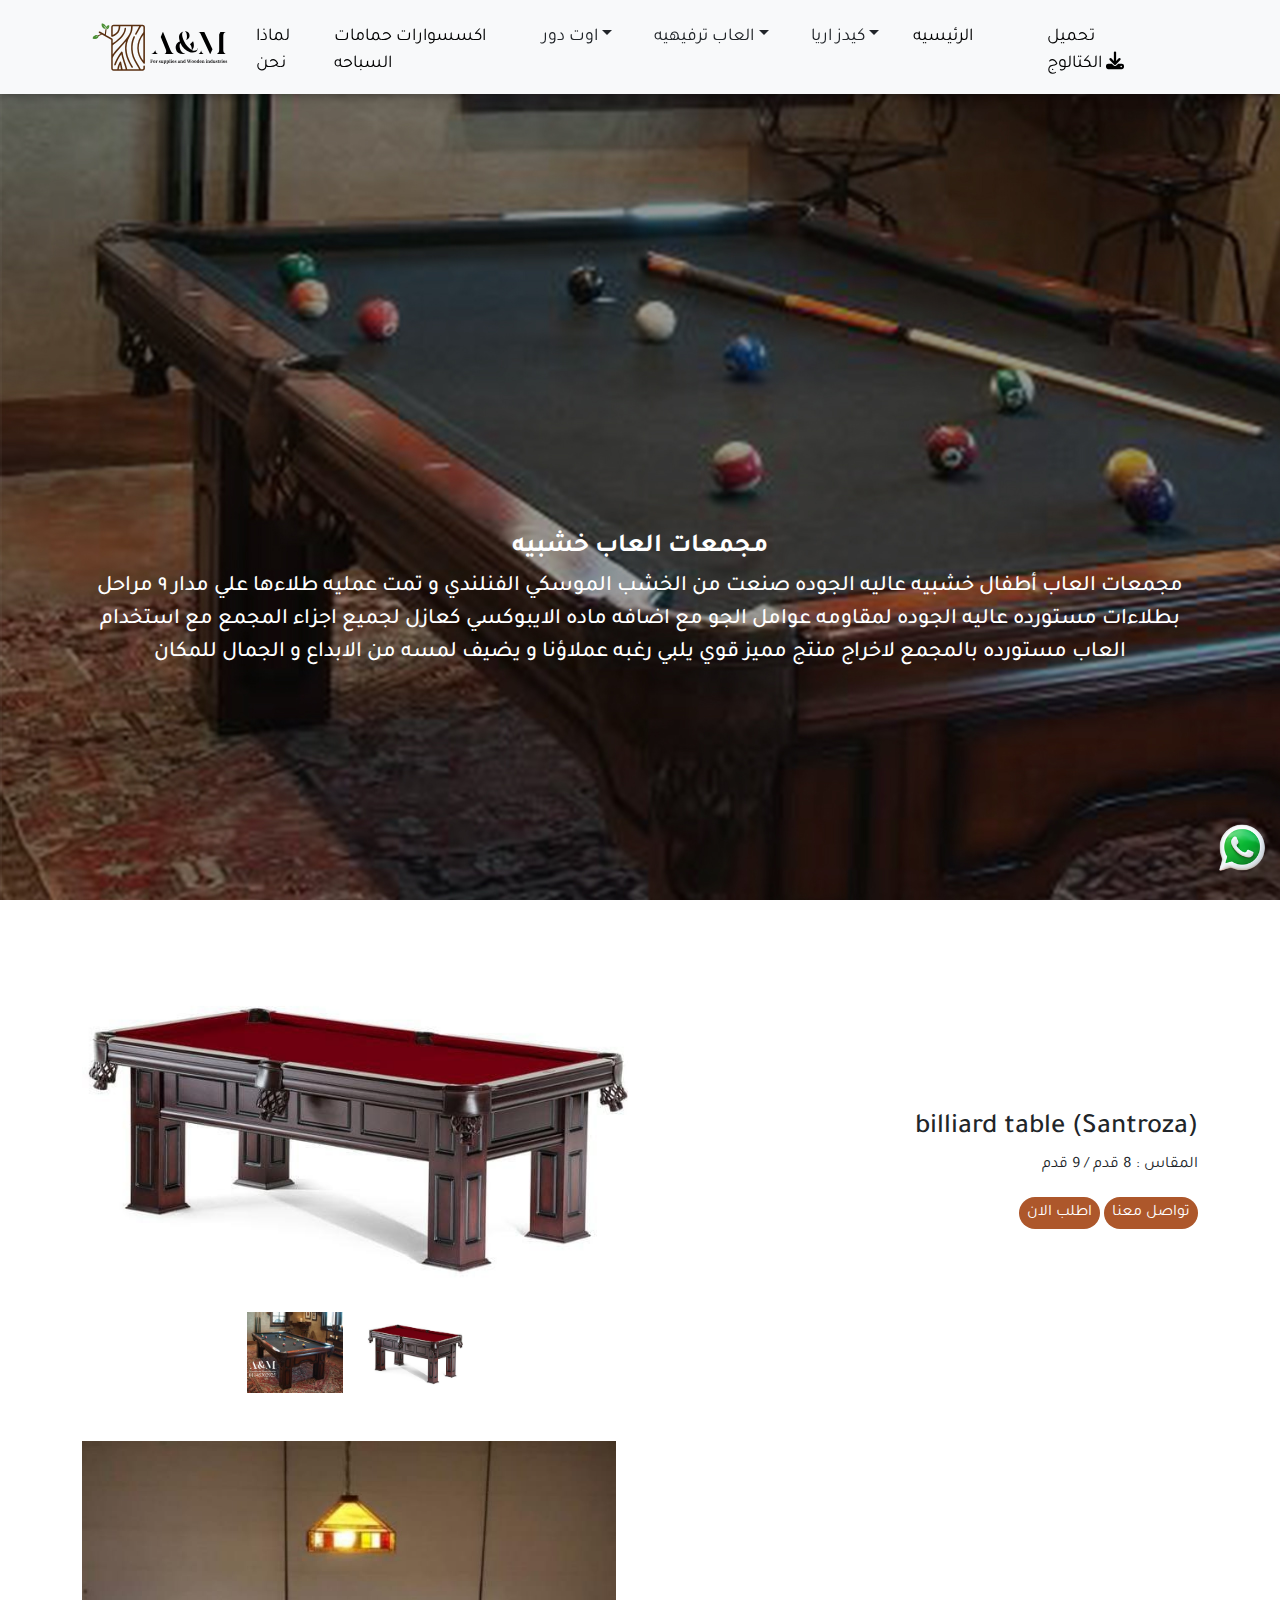
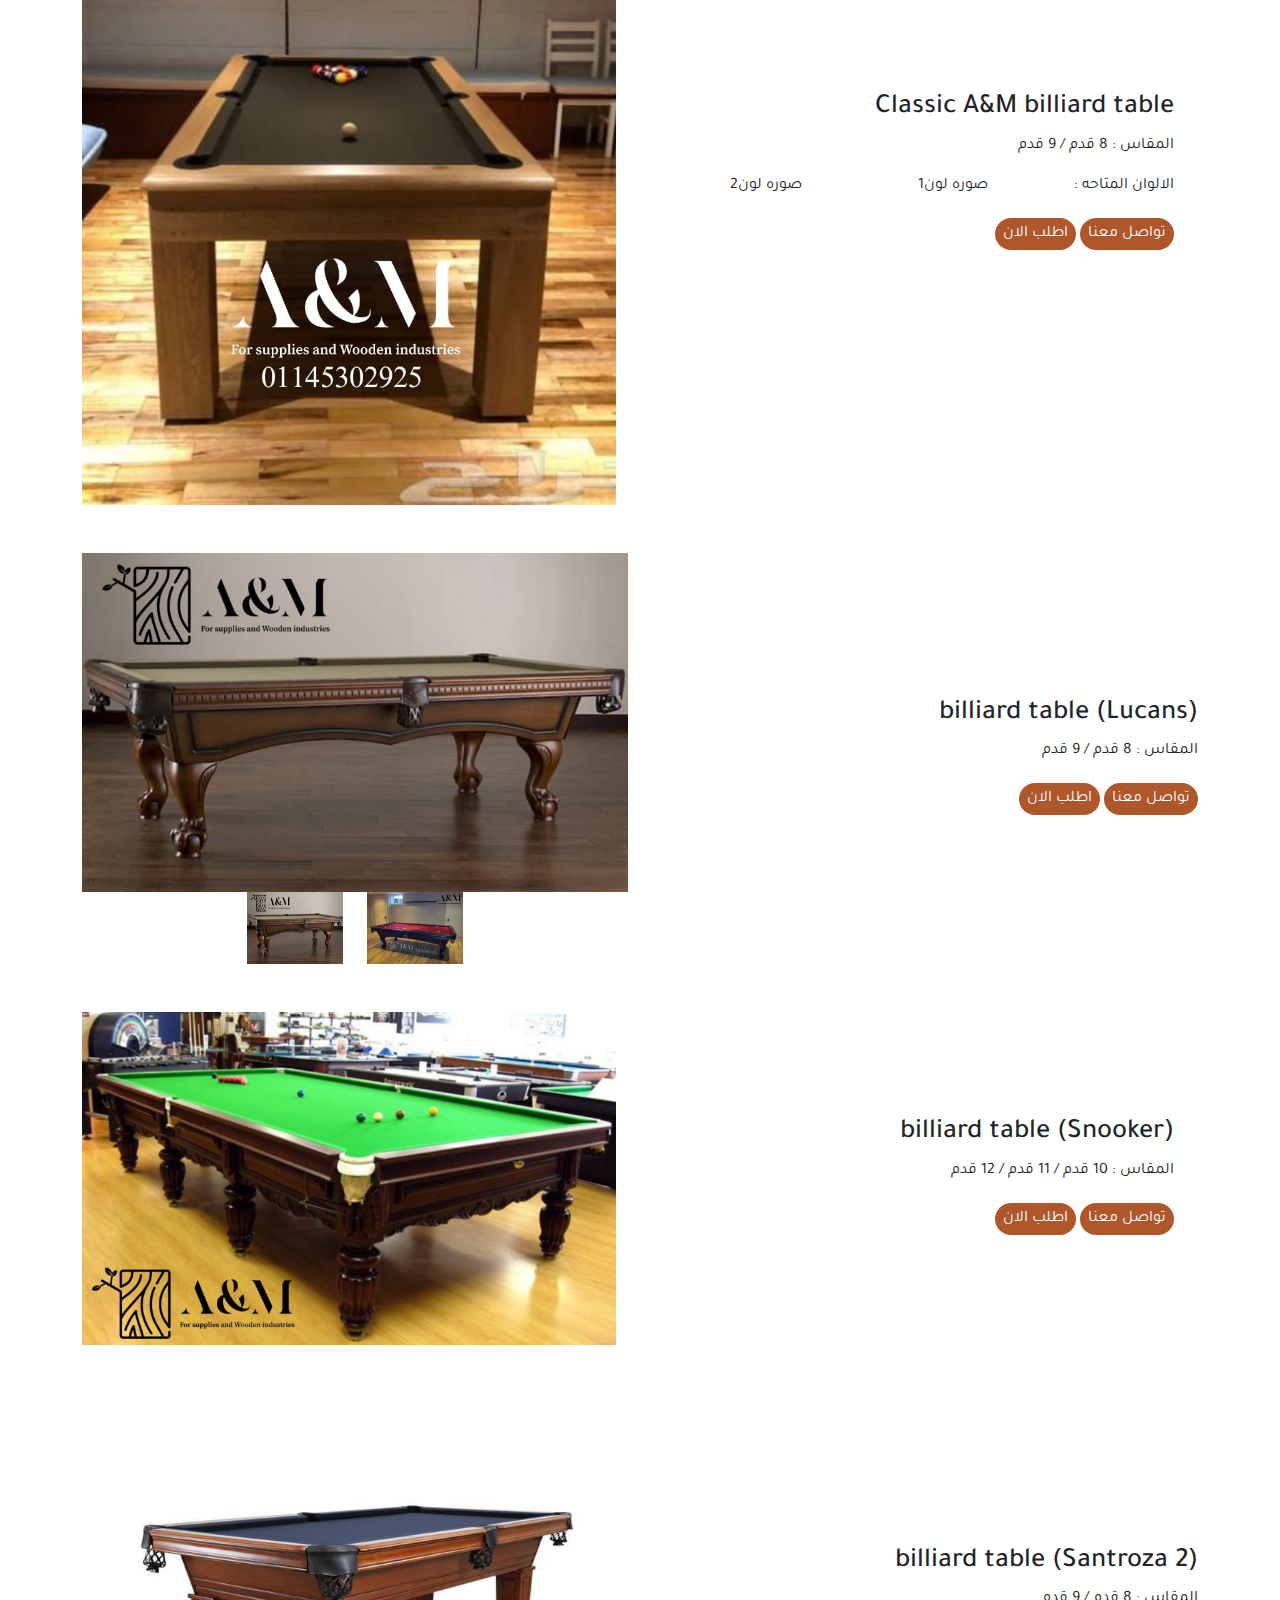
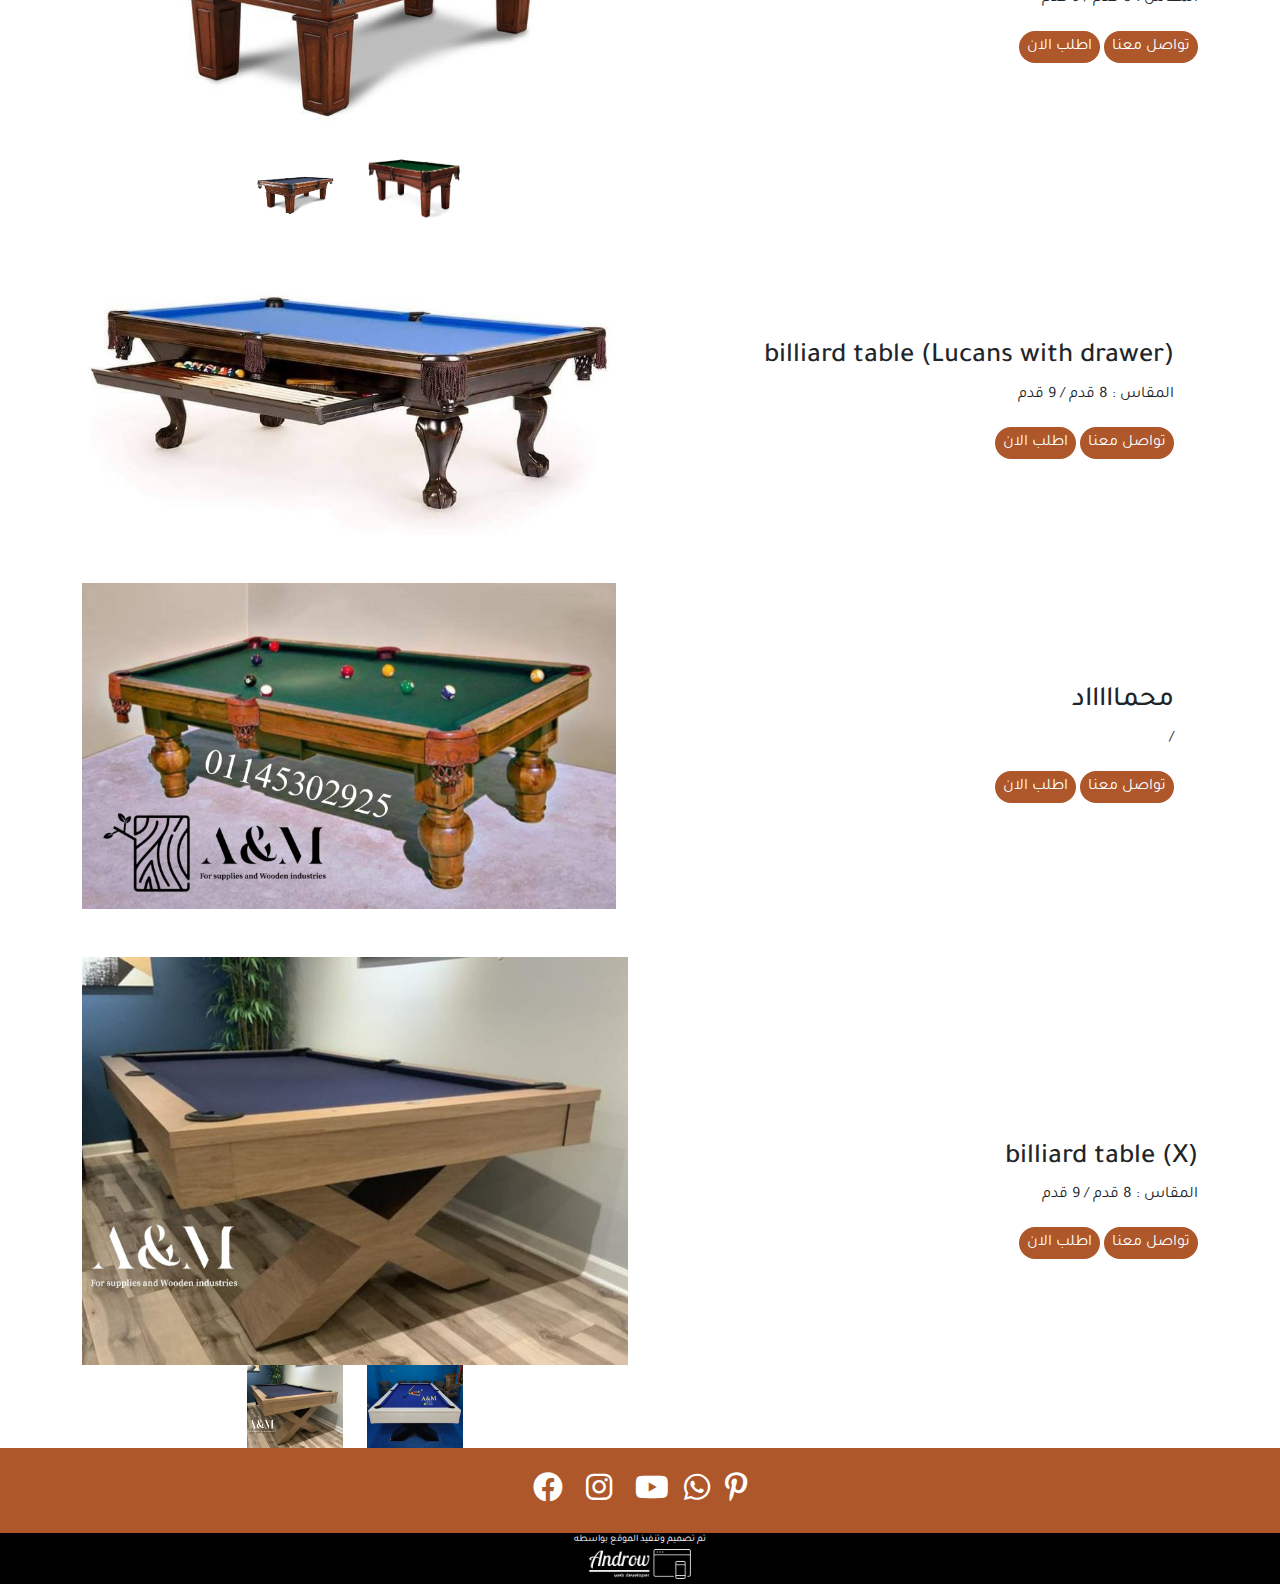
==== billiard.html @ ad9d3852 "10" ====
<!DOCTYPE html>
<html lang="en">
    <head>
        <title> بلياردو</title>
        <meta charset="UTF-8">
        <meta name="description" content="Free Web tutorials">
        <meta name="keywords" content="HTML,CSS,XML,JavaScript">
        <meta name="author" content="John Doe">
        <meta name="viewport" content="width=device-width, initial-scale=1.0">
        <link rel="stylesheet" href="./css/all.min.css">
        <link rel="stylesheet" href="./css/bootstrap.min.css">
        <link rel="stylesheet" href="./css/style-billiard.css">
        <link rel="icon" href="./image/logo.svg">
        <link href="https://unpkg.com/aos@2.3.1/dist/aos.css" rel="stylesheet">
    </head>
    <body>
        <div class="loading">
            <span class="loader"></span>
        </div>
        <nav class="navbar navbar-expand-lg navbar-light bg-light sticky-top align-content-center">
            <div class="container d-flex justify-content-between align-content-center">
                <img src="image/logo.svg" alt="logo">
                <button
                    class="navbar-toggler"
                    type="button"
                    data-bs-toggle="collapse"
                    data-bs-target="#navbarNav"
                    aria-controls="navbarNav"
                    aria-expanded="false"
                    aria-label="Toggle navigation"
                >
                    <span class="navbar-toggler-icon"></span>
                </button>
                <div class="collapse navbar-collapse justify-content-end align-content-center" id="navbarNav">
                    <ul class="navbar-nav">
                        <li class="nav-item">
                            <a class="nav-link active mt-2" aria-current="page" href="./who.html">
                                لماذا نحن
                            </a>
                        </li>
                        <li class="nav-item">
                            <a class="nav-link mt-2" href="./pool.html"> اكسسوارات حمامات السباحه</a>
                        </li>
                        <div class="dropdown  nav-item nav-link  mydrop">
                            <a
                                class="btn  dropdown-toggle mydrop "
                                href="#"
                                role="button"
                                data-bs-toggle="dropdown"
                                aria-expanded="false"
                            >اوت دور</a>
                            <ul class="dropdown-menu ">
                                <li>
                                    <a class="dropdown-item nav-link" href="./umbrellas.html">شمسيات - شازلونج</a>
                                </li>
                                <li>
                                    <a class="dropdown-item nav-link" href="./seating.html">مقاعد</a>
                                </li>
                                <li>
                                    <a class="dropdown-item nav-link" href="./bins.html">bins -picknic - bences</a>
                                </li>
                            </ul>
                        </div>
                        <div class="dropdown  nav-item nav-link  mydrop">
                            <a
                                class="btn  dropdown-toggle mydrop "
                                href="#"
                                role="button"
                                data-bs-toggle="dropdown"
                                aria-expanded="false"
                            > العاب ترفيهيه</a>
                            <ul class="dropdown-menu ">
                                <li>
                                    <a class="dropdown-item nav-link" href="#">بلياردو  - بنج</a>
                                </li>
                                <li>
                                    <a class="dropdown-item nav-link" href="./hockey.html">هوكي - بيبي فوت</a>
                                </li>
                                <li>
                                    <a class="dropdown-item nav-link" href="./chess.html">شطرنج</a>
                                </li>
                            </ul>
                        </div>
                        <div class="dropdown  nav-item nav-link  mydrop">
                            <a
                                class="btn  dropdown-toggle mydrop "
                                href="#"
                                role="button"
                                data-bs-toggle="dropdown"
                                aria-expanded="false"
                            > كيدز اريا</a>
                            <ul class="dropdown-menu ">
                                <li>
                                    <a class="dropdown-item nav-link" href="./wood.html">مجمعات خشبيه</a>
                                </li>
                                <li>
                                    <a class="dropdown-item nav-link" href="./Plastic.html">مجمعات بلاستيكيه</a>
                                </li>
                            </ul>
                        </div>
                        <li class="nav-item">
                            <a class="nav-link me-lg-5 mt-2" href="./index.html">الرئيسيه</a>
                        </li>
                        <li class="nav-item">
                            <a class="nav-link mt-2 me-lg-5" href="#">
                                تحميل الكتالوج
                                <i class="fa-solid fa-download"></i>
                            </a>
                        </li>
                    </ul>
                </div>
            </div>
        </nav>
        <!----------------- end nav bar-------------- -->
        <!-- --------------start section 2------------ -->
        <div class="myback d-flex  justify-content-center align-content-center">
            <div class="mytext container    justify-content-center   align-content-center ">
                <h2>مجمعات العاب خشبيه</h2>
                <p>مجمعات العاب أطفال خشبيه عاليه الجوده صنعت من الخشب الموسكي الفنلندي و تمت عمليه طلاءها علي مدار ٩ مراحل بطلاءات مستورده عاليه الجوده لمقاومه عوامل الجو مع اضافه ماده الايبوكسي كعازل لجميع اجزاء المجمع مع استخدام العاب مستورده بالمجمع لاخراج منتج مميز قوي يلبي رغبه عملاؤنا و يضيف لمسه من الابداع و الجمال للمكان</p>
            </div>
        </div>
    </div>
    <!--------------- end section 2 --------------->
    <!--------------- start section 3 --------------->
    <div class="container text-center section-3 align-items-center">
        <div class="row align-items-center ">
            <div class="col-lg-6 col-md-6 col-12 mt-5">
                <div class="preview_1 ">
                    <img
                        class="img-fluid"
                        src="./image/بلياردو/1-1.jpg"
                        name="preview_1"
                        alt=""
                    >
                </div>
                <div class="thumbnail_1   row justify-content-center">
                    <img
                        onclick="preview_1.src=img1_1.src"
                        src="./image/بلياردو/1-2.jpg"
                        name="img1_1"
                        alt=""
                        class="img-fluid"
                    >
                    <img
                        onclick="preview_1.src=img2_1.src"
                        src="./image/بلياردو/1-1.jpg"
                        name="img2_1"
                        alt=""
                        class="img-fluid"
                    >
                </div>
            </div>
            <div class="col-lg-6 col-md-6 col-12 mt-5 text-end">
                <h3>
                    billiard table (Santroza)
                </h3>
                <p>
                    المقاس : 8 قدم / 9 قدم
                </p>
                <!-- <div class=" text-end">
                    <div class="row align-items-center">
                        <div class="col-lg-4 col-md-4 col-4">
                            صوره لون2
                        </div>
                        <div class="col-lg-4 col-md-4 col-4">
                            صوره لون1
                        </div>
                        <div class="col-lg-4 col-md-4 col-4">
                            : الالوان المتاحه
                        </div>
                    </div>
                </div> -->
                <div class=" text-end mt-4 mb-2">
                    <div class="row align-items-end">
                        <div class=" ">
                            <a class=" col a-contact p-2 w-100" href="">  تواصل معنا</a>
                            <a class="col a-order p-2" href=""> اطلب الان</a>
                        </div>
                    </div>
                </div>
            </div>
        </div>
    </div>
    <div class="container text-center section-3 align-items-center">
        <div class="row align-items-center ">
            <div class="row align-items-center ">
                <div class="col-lg-6 col-md-6 col-12 mt-5">
                    <img
                        class="prodect-img img-fluid"
                        src="./image/بلياردو/2.jpg"
                        alt=""
                        onClick="window.open(this.src)"
                        role="button"
                        tabIndex="0"
                    >
                </div>
                <div class="col-lg-6 col-md-6 col-12 mt-5 text-end">
                    <h3>
                        Classic A&M billiard table
                    </h3>
                    <p>
                        المقاس : 8 قدم / 9 قدم
                    </p>
                    <div class=" text-end">
                        <div class="row align-items-center">
                            <div class="col-lg-4 col-md-4 col-4">
                                صوره لون2
                            </div>
                            <div class="col-lg-4 col-md-4 col-4">
                                صوره لون1
                            </div>
                            <div class="col-lg-4 col-md-4 col-4">
                                : الالوان المتاحه
                            </div>
                        </div>
                    </div>
                    <div class=" text-end mt-4 mb-2">
                        <div class="row align-items-end">
                            <div class=" ">
                                <a class=" col a-contact p-2 w-100" href="">  تواصل معنا</a>
                                <a class="col a-order p-2" href=""> اطلب الان</a>
                            </div>
                        </div>
                    </div>
                </div>
            </div>
        </div>
    </div>
    <div class="container text-center section-3 align-items-center">
        <div class="row align-items-center ">
            <div class="col-lg-6 col-md-6 col-12 mt-5">
                <div class="preview_2 ">
                    <img
                        class="img-fluid"
                        src="./image/بلياردو/3-1.jpg"
                        name="preview_2"
                        alt=""
                    >
                </div>
                <div class="thumbnail_2   row justify-content-center">
                    <img
                        onclick="preview_2.src=img1_2.src"
                        src="./image/بلياردو/3-1.jpg"
                        name="img1_2"
                        alt=""
                        class="img-fluid"
                    >
                    <img
                        onclick="preview_2.src=img2_2.src"
                        src="./image/بلياردو/3-2.jpg"
                        name="img2_2"
                        alt=""
                        class="img-fluid"
                    >
                </div>
            </div>
            <div class="col-lg-6 col-md-6 col-12 mt-5 text-end">
                <h3>
                    billiard table (Lucans)
                </h3>
                <p>
                    المقاس : 8 قدم / 9 قدم
                </p>
                <!-- <div class=" text-end">
                    <div class="row align-items-center">
                        <div class="col-lg-4 col-md-4 col-4">
                            صوره لون2
                        </div>
                        <div class="col-lg-4 col-md-4 col-4">
                            صوره لون1
                        </div>
                        <div class="col-lg-4 col-md-4 col-4">
                            : الالوان المتاحه
                        </div>
                    </div>
                </div> -->
                <div class=" text-end mt-4 mb-2">
                    <div class="row align-items-end">
                        <div class=" ">
                            <a class=" col a-contact p-2 w-100" href="">  تواصل معنا</a>
                            <a class="col a-order p-2" href=""> اطلب الان</a>
                        </div>
                    </div>
                </div>
            </div>
        </div>
    </div>
    <div class="container text-center section-3 align-items-center">
        <div class="row align-items-center ">
            <div class="row align-items-center ">
                <div class="col-lg-6 col-md-6 col-12 mt-5">
                    <img
                        class="prodect-img img-fluid"
                        src="./image/بلياردو/4.jpg"
                        alt=""
                        onClick="window.open(this.src)"
                        role="button"
                        tabIndex="0"
                    >
                </div>
                <div class="col-lg-6 col-md-6 col-12 mt-5 text-end">
                    <h3>
                        billiard table (Snooker)
                    </h3>
                    <p>
                        المقاس : 10 قدم / 11 قدم / 12 قدم
                    </p>
                    <!-- <div class=" text-end">
                        <div class="row align-items-center">
                            <div class="col-lg-4 col-md-4 col-4">
                                صوره لون2
                            </div>
                            <div class="col-lg-4 col-md-4 col-4">
                                صوره لون1
                            </div>
                            <div class="col-lg-4 col-md-4 col-4">
                                : الالوان المتاحه
                            </div>
                        </div>
                    </div> -->
                    <div class=" text-end mt-4 mb-2">
                        <div class="row align-items-end">
                            <div class=" ">
                                <a class=" col a-contact p-2 w-100" href="">  تواصل معنا</a>
                                <a class="col a-order p-2" href=""> اطلب الان</a>
                            </div>
                        </div>
                    </div>
                </div>
            </div>
        </div>
    </div>
    <div class="container text-center section-3 align-items-center">
        <div class="row align-items-center ">
            <div class="col-lg-6 col-md-6 col-12 mt-5">
                <div class="preview_4">
                    <img
                        class="img-fluid"
                        src="./image/بلياردو/5-1.jpg"
                        name="preview_4"
                        alt=""
                    >
                </div>
                <div class="thumbnail_4   row justify-content-center">
                    <img
                        onclick="preview_4.src=img1_4.src"
                        src="./image/بلياردو/5-1.jpg"
                        name="img1_4"
                        alt=""
                        class="img-fluid"
                    >
                    <img
                        onclick="preview_4.src=img2_4.src"
                        src="./image/بلياردو/5-2.jpg"
                        name="img2_4"
                        alt=""
                        class="img-fluid"
                    >
                </div>
            </div>
            <div class="col-lg-6 col-md-6 col-12 mt-5 text-end">
                <h3>
                    billiard table (Santroza 2)
                </h3>
                <p>
                    المقاس : 8 قدم / 9 قدم
                </p>
                <!-- <div class=" text-end">
                    <div class="row align-items-center">
                        <div class="col-lg-4 col-md-4 col-4">
                            صوره لون2
                        </div>
                        <div class="col-lg-4 col-md-4 col-4">
                            صوره لون1
                        </div>
                        <div class="col-lg-4 col-md-4 col-4">
                            : الالوان المتاحه
                        </div>
                    </div>
                </div> -->
                <div class=" text-end mt-4 mb-2">
                    <div class="row align-items-end">
                        <div class=" ">
                            <a class=" col a-contact p-2 w-100" href="">  تواصل معنا</a>
                            <a class="col a-order p-2" href=""> اطلب الان</a>
                        </div>
                    </div>
                </div>
            </div>
        </div>
    </div>
    <div class="container text-center section-3 align-items-center">
        <div class="row align-items-center ">
            <div class="row align-items-center ">
                <div class="col-lg-6 col-md-6 col-12 mt-5">
                    <img
                        class="prodect-img img-fluid"
                        src="./image/بلياردو/6.jpg"
                        alt=""
                        onClick="window.open(this.src)"
                        role="button"
                        tabIndex="0"
                    >
                </div>
                <div class="col-lg-6 col-md-6 col-12 mt-5 text-end">
                    <h3>
                        billiard table (Lucans with drawer)
                    </h3>
                    <p>
                        المقاس : 8 قدم / 9 قدم
                    </p>
                    <!-- <div class=" text-end">
                        <div class="row align-items-center">
                            <div class="col-lg-4 col-md-4 col-4">
                                صوره لون2
                            </div>
                            <div class="col-lg-4 col-md-4 col-4">
                                صوره لون1
                            </div>
                            <div class="col-lg-4 col-md-4 col-4">
                                : الالوان المتاحه
                            </div>
                        </div>
                    </div> -->
                    <div class=" text-end mt-4 mb-2">
                        <div class="row align-items-end">
                            <div class=" ">
                                <a class=" col a-contact p-2 w-100" href="">  تواصل معنا</a>
                                <a class="col a-order p-2" href=""> اطلب الان</a>
                            </div>
                        </div>
                    </div>
                </div>
            </div>
        </div>
    </div>
    <div class="container text-center section-3 align-items-center">
        <div class="row align-items-center ">
            <div class="row align-items-center ">
                <div class="col-lg-6 col-md-6 col-12 mt-5">
                    <img
                        class="prodect-img img-fluid"
                        src="./image/بلياردو/7.jpg"
                        alt=""
                        onClick="window.open(this.src)"
                        role="button"
                        tabIndex="0"
                    >
                </div>
                <div class="col-lg-6 col-md-6 col-12 mt-5 text-end">
                    <h3>
                        محماااااد
                    </h3>
                    <p>
                        /
                    </p>
                    <!-- <div class=" text-end">
                        <div class="row align-items-center">
                            <div class="col-lg-4 col-md-4 col-4">
                                صوره لون2
                            </div>
                            <div class="col-lg-4 col-md-4 col-4">
                                صوره لون1
                            </div>
                            <div class="col-lg-4 col-md-4 col-4">
                                : الالوان المتاحه
                            </div>
                        </div>
                    </div> -->
                    <div class=" text-end mt-4 mb-2">
                        <div class="row align-items-end">
                            <div class=" ">
                                <a class=" col a-contact p-2 w-100" href="">  تواصل معنا</a>
                                <a class="col a-order p-2" href=""> اطلب الان</a>
                            </div>
                        </div>
                    </div>
                </div>
            </div>
        </div>
    </div>
    <div class="container text-center section-3 align-items-center">
        <div class="row align-items-center ">
            <div class="col-lg-6 col-md-6 col-12 mt-5">
                <div class="preview_3 ">
                    <img
                        class="img-fluid"
                        src="./image/بلياردو/8-1.jpg"
                        name="preview_3"
                        alt=""
                    >
                </div>
                <div class="thumbnail_3   row justify-content-center">
                    <img
                        onclick="preview_3.src=img1_3.src"
                        src="./image/بلياردو/8-1.jpg"
                        name="img1_3"
                        alt=""
                        class="img-fluid"
                    >
                    <img
                        onclick="preview_3.src=img2_3.src"
                        src="./image/بلياردو/8-2.jpg"
                        name="img2_3"
                        alt=""
                        class="img-fluid"
                    >
                </div>
            </div>
            <div class="col-lg-6 col-md-6 col-12 mt-5 text-end">
                <h3>
                    billiard table (X)
                </h3>
                <p>
                    المقاس : 8 قدم / 9 قدم
                </p>
                <!-- <div class=" text-end">
                    <div class="row align-items-center">
                        <div class="col-lg-4 col-md-4 col-4">
                            صوره لون2
                        </div>
                        <div class="col-lg-4 col-md-4 col-4">
                            صوره لون1
                        </div>
                        <div class="col-lg-4 col-md-4 col-4">
                            : الالوان المتاحه
                        </div>
                    </div>
                </div> -->
                <div class=" text-end mt-4 mb-2">
                    <div class="row align-items-end">
                        <div class=" ">
                            <a class=" col a-contact p-2 w-100" href="">  تواصل معنا</a>
                            <a class="col a-order p-2" href=""> اطلب الان</a>
                        </div>
                    </div>
                </div>
            </div>
        </div>
    </div>
    <footer>
        <div class="container text-center">
            <div class="row align-items-start ">
                <div class="col  mt-4 mb-3">
                    <a href="" class="face m-2">
                        <i class="fa-brands fa-facebook"></i>
                    </a>
                    <a href="" class="insta  m-2">
                        <i class="fa-brands fa-instagram"></i>
                    </a>
                    <a href="" class="you  m-2">
                        <i class="fa-brands fa-youtube"></i>
                    </a>
                    <a href="https://wa.me/+201145302925" class="whatsapp">
                        <i class="fa-brands fa-whatsapp"></i>
                    </a>
                    <a href="" class="pin  m-2">
                        <i class="fa-brands fa-pinterest-p"></i>
                    </a>
                </div>
            </div>
        </div>
    </footer>
    <div class="lastsec  align-content-center text-center">
        <p>تم تصميم وتنفيذ الموقع بواسطه</p>
        <img src="./androw-high-resolution-logo-white-transparent.png" style=" height: 30px; margin-bottom: 5px;">
    </div>
    <a href="https://wa.me/+201145302925" class="logo hover-target" target="_blank">
        <img src="./image/whatsapp.png" alt="">
    </a>
    <script src="https://unpkg.com/aos@2.3.1/dist/aos.js"></script>
    <script>
        AOS.init();
    </script>
    <script>document.addEventListener ('keyup' ,(e)=> {
        navigator.clipboard.writeText ('');
        alert (' لا يمكنك اخذ لقطه شاشه برجاء التواصل معنا عن طريق الواتساب');
    });
    </script>
    <script src="./js/bootstrap.bundle.min.js"></script>
    <script src="./js/main.js"></script>
    <!-- <script>
        function imgWindow() {
         window.open("image") }
    </script> -->
</body>
</html>
---- css/style-billiard.css ----
@import url('https://fonts.googleapis.com/css2?family=Tajawal:wght@200;300;400;500;700;800;900&display=swap');


:root {
  --color1: #d18852;
  --color2: #ad572b;
  --color3: #592f10;
  --color4: #4a8e33;


}

* {
  font-family: 'Tajawal', sans-serif;
  scroll-behavior: smooth;
}

/********** whatsapp icon **************/
.logo img {
  height: 55px;
  width: auto;
  display: block;
  mix-blend-mode: difference;
}

.logo {
  position: fixed;
  bottom: 25px;
  right: 10px;
  display: block;
  z-index: 200000;
  transition: all 250ms linear;
}

/*--------------- start nav---------------- */

::-webkit-scrollbar {
  width: 13px;
}

::-webkit-scrollbar-track {
  border-radius: 15px;
  box-shadow: inset 0 0 5px rgba(0, 0, 0, 0.5);
}

::-webkit-scrollbar-thumb {
  background: var(--color1);
  border-radius: 15px;
}

/* end scroll */





/* navbar */
nav img {
  height: 50px;
}

nav {
  box-shadow: 0 0 10px rgba(0, 0, 0, 0.5);
}

.navbar ul {
  margin-left: ;
  list-style-type: none;
}

.navbar ul li a:hover {
  color: var(--color1);
}

.nav_icon i {
  position: relative;
  left: 200px;
  padding-left: 15px;
  cursor: pointer;
  font-size: 18px;
}

.nav_icon i:hover {
  color: var(--color1);
  transition: 0.5s;
}

.navbar-nav .nav-link.active:hover {
  color: var(--color1);
}

.nav-link {
  position: relative;
  color: black;
  font-size: 18px;
  margin-left: 10px;
}

.nav-link::after {
  content: "";
  width: 0px;
  height: 2px;
  background-color: var(--color1);
  position: absolute;
  left: 10px;
  top: 80%;
}

.nav-link:hover::after {
  width: 70%;
  transition: 0.5s;
}

.mydrop {
  border: none;
  font-size: 18px;
  padding: 8px;
  align-items: start;
  margin-top: 0;
}

.myback {
  background-image: url(../image/D7.jpg);
  background-attachment: fixed;
  display: flex;
  text-align: center;
  align-content: center;
  justify-content: center;
  height: 90vh;
}

.mytext {
  margin-top: 220px;
  color: white;
}

.mytext h2 {
  font-size: 26px;
  font-weight: 700;
}

.mytext p {
  font-size: 22px;
  font-weight: 500;
}

/* .prodect-img{
  height: 400px;
} */

/* .section-3{
  height: 110vh;
} */


.a-contact {
  background: var(--color2);
  text-decoration: none;
  color: white;
  border-radius: 20px;

}

.a-contact a {
  text-decoration: none;
  color: white;
}

.a-contact:hover {
  background: var(--color3);
}



.a-order {
  background: var(--color2);
  text-decoration: none;
  color: white;
  border-radius: 20px;
}

.a-order a {
  text-decoration: none;
  color: white;
}

.a-order:hover {
  background: var(--color3);
}


.thumbnail_1 img {
  width: 120px;
}


.thumbnail_2 img {
  width: 120px;
}

.thumbnail_3 img {
  width: 120px;
}

.thumbnail_4 img {
  width: 120px;
}


footer {
  background-color: var(--color2);
}

footer a {
  text-decoration: none;
  font-size: 30px;
  text-align: center;
  height: 100%;
  width: 50%;
  color: #FFf;

}

footer h5 {
  color: white;
}

.whatsapp :hover {
  color: #25d366;

}

.face :hover {
  color: #1877f2;

}


.you :hover {
  color: #ff0000;

}

.pin :hover {
  color: #e60023;

}

.tweeter :hover {
  color: #1da1f2;

}

.linked :hover {
  color: #0a66c2;

}

.insta :hover {
  background: -webkit-linear-gradient(#5851db, #833ab4, #c13584, #fd1d1d, #f56040, #f77737, #fcaf45, #ffdc80);
  -webkit-background-clip: text;
  -webkit-text-fill-color: transparent;
}

.lastsec {
  color: white;
  background-color: black;
  position: relative;

  z-index: 100;

}

.lastsec p {
  font-size: 10px;
  margin-bottom: 1px;
}

@media only screen and (max-width: 500px) {

  .mytext {
    margin-top: 150px;
    color: white;
  }

}
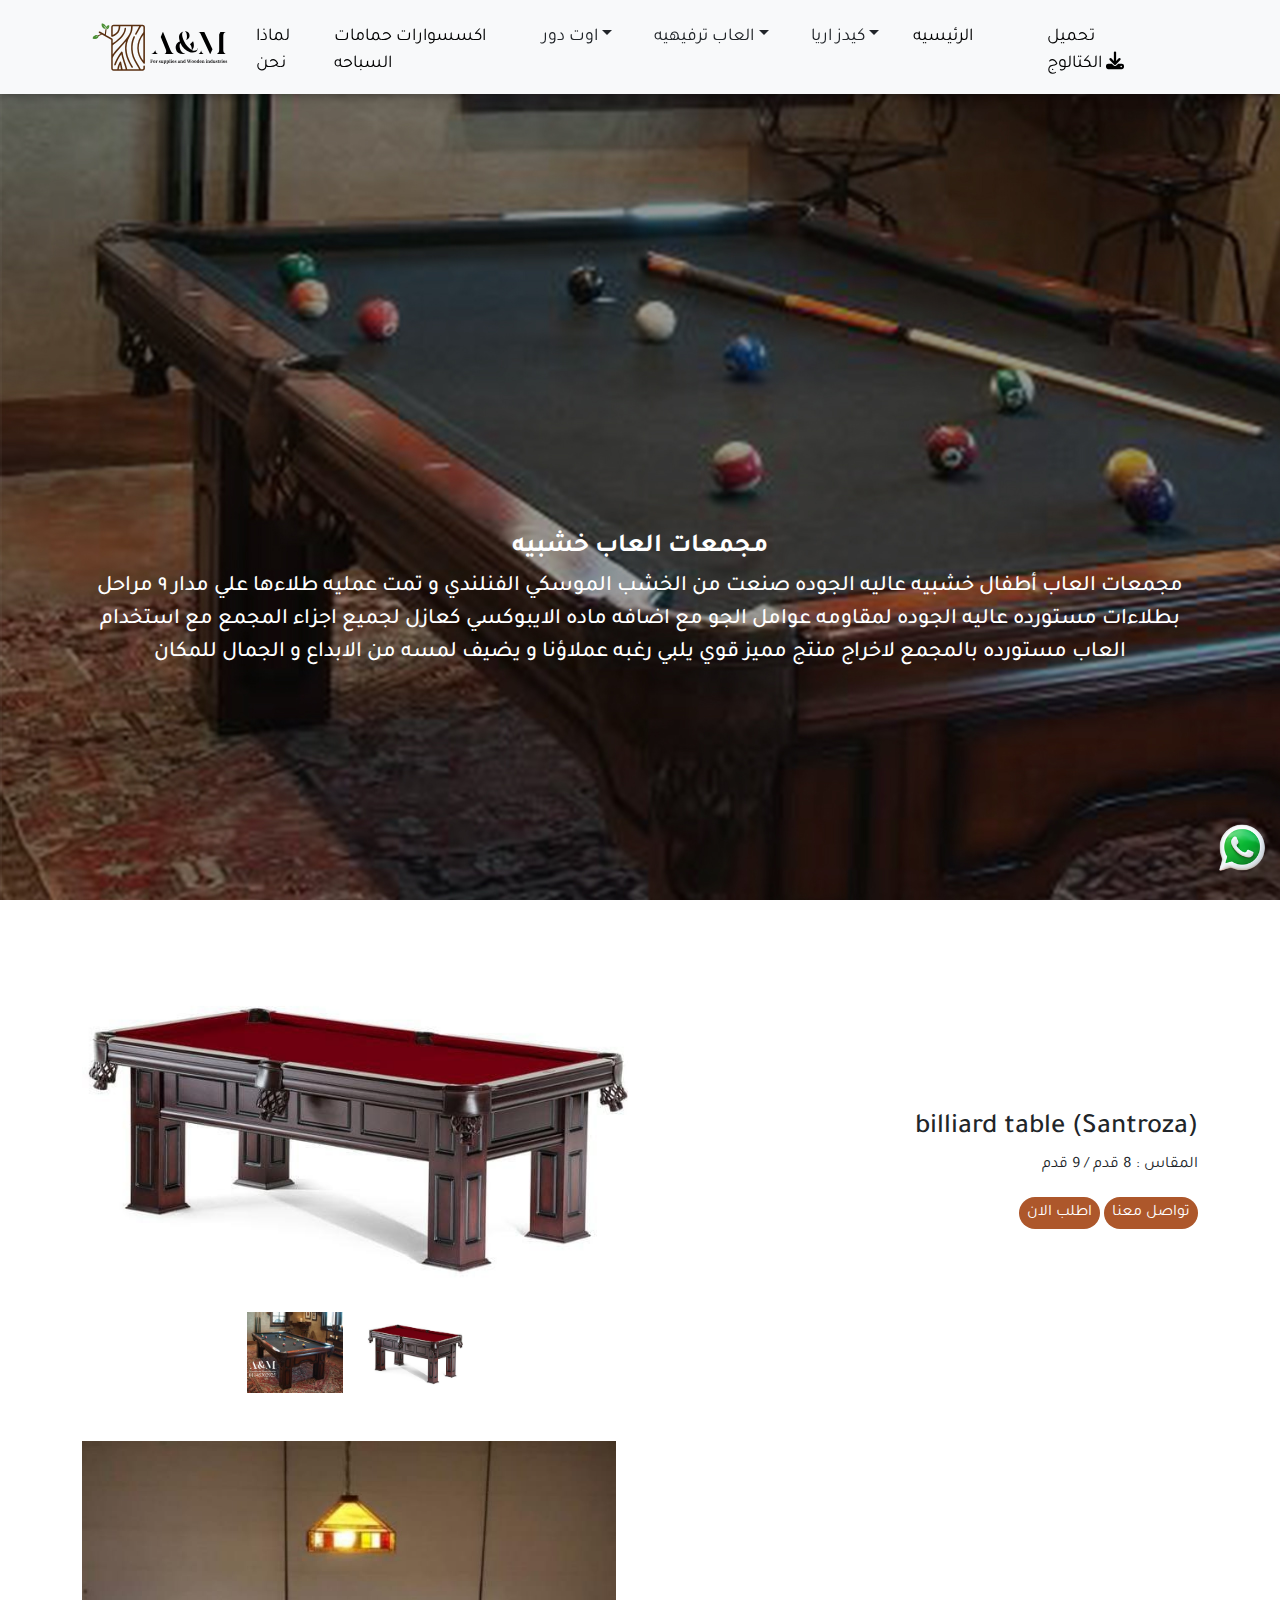
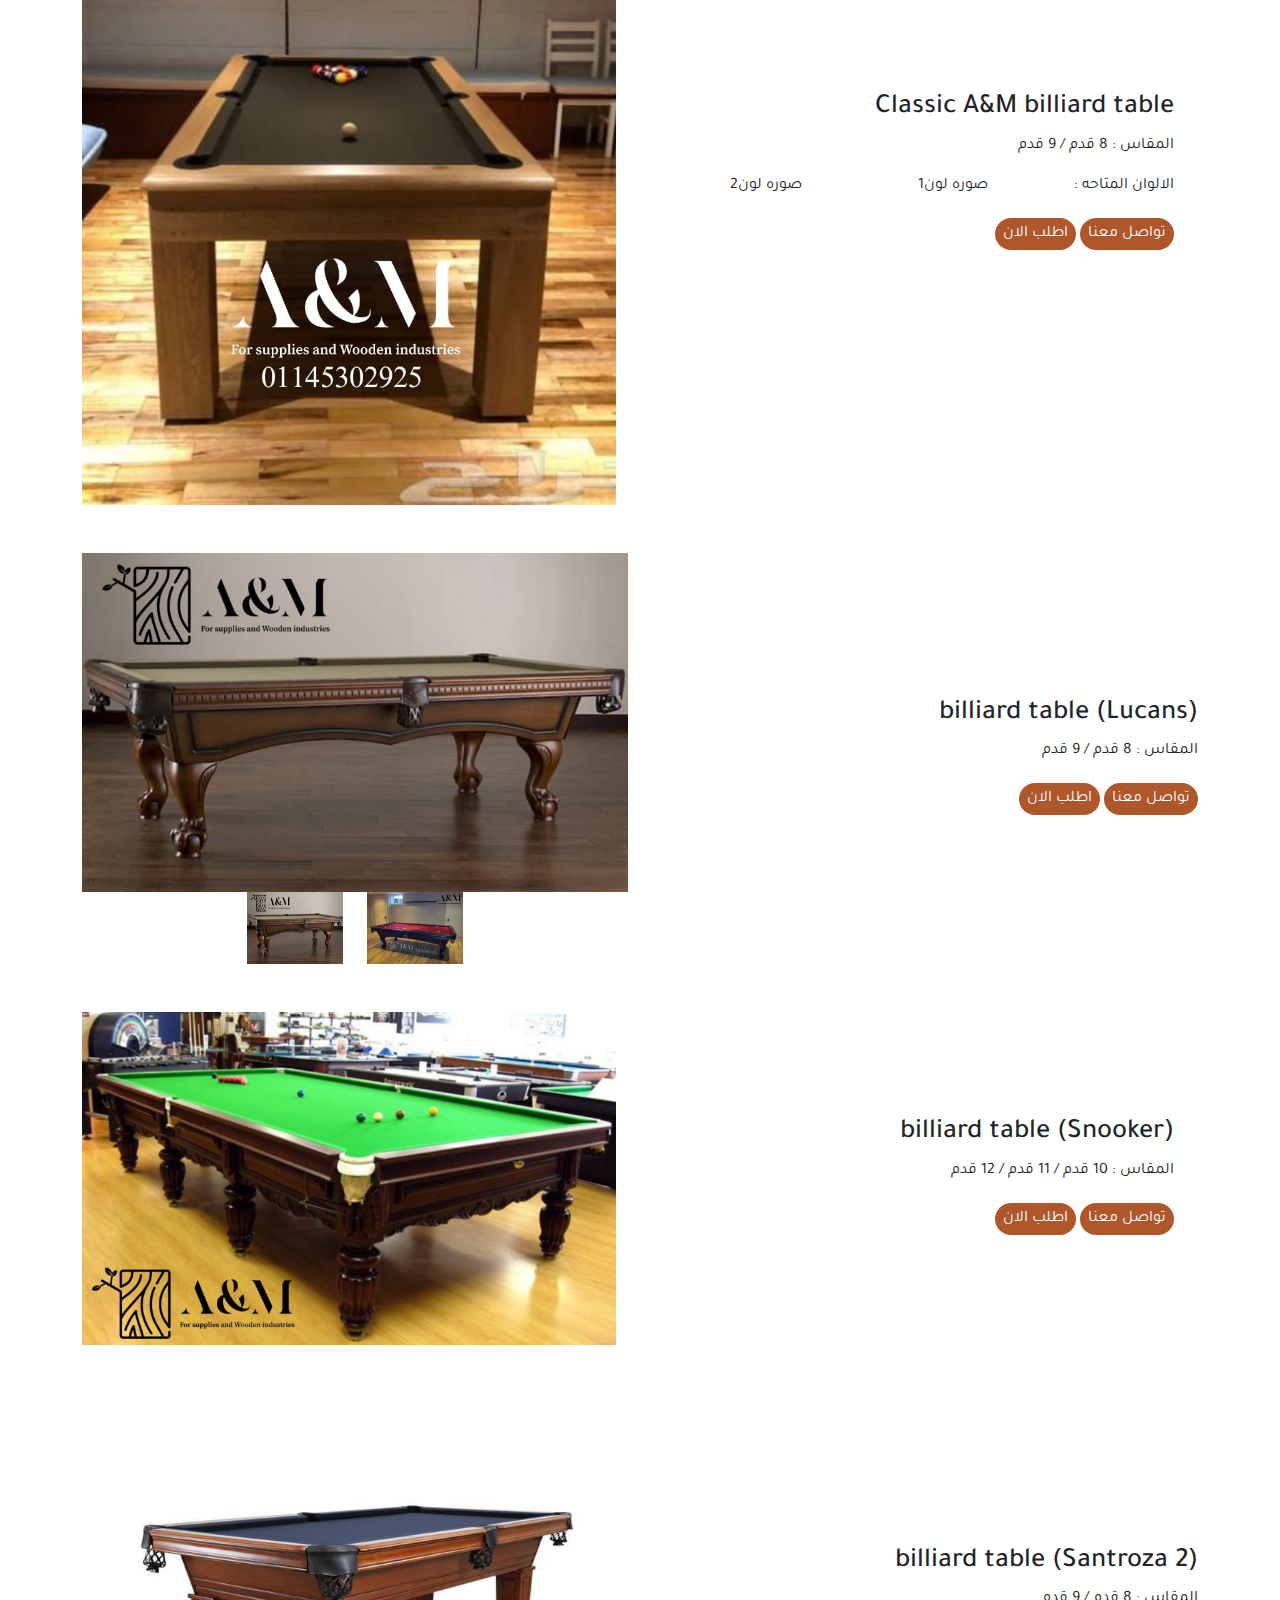
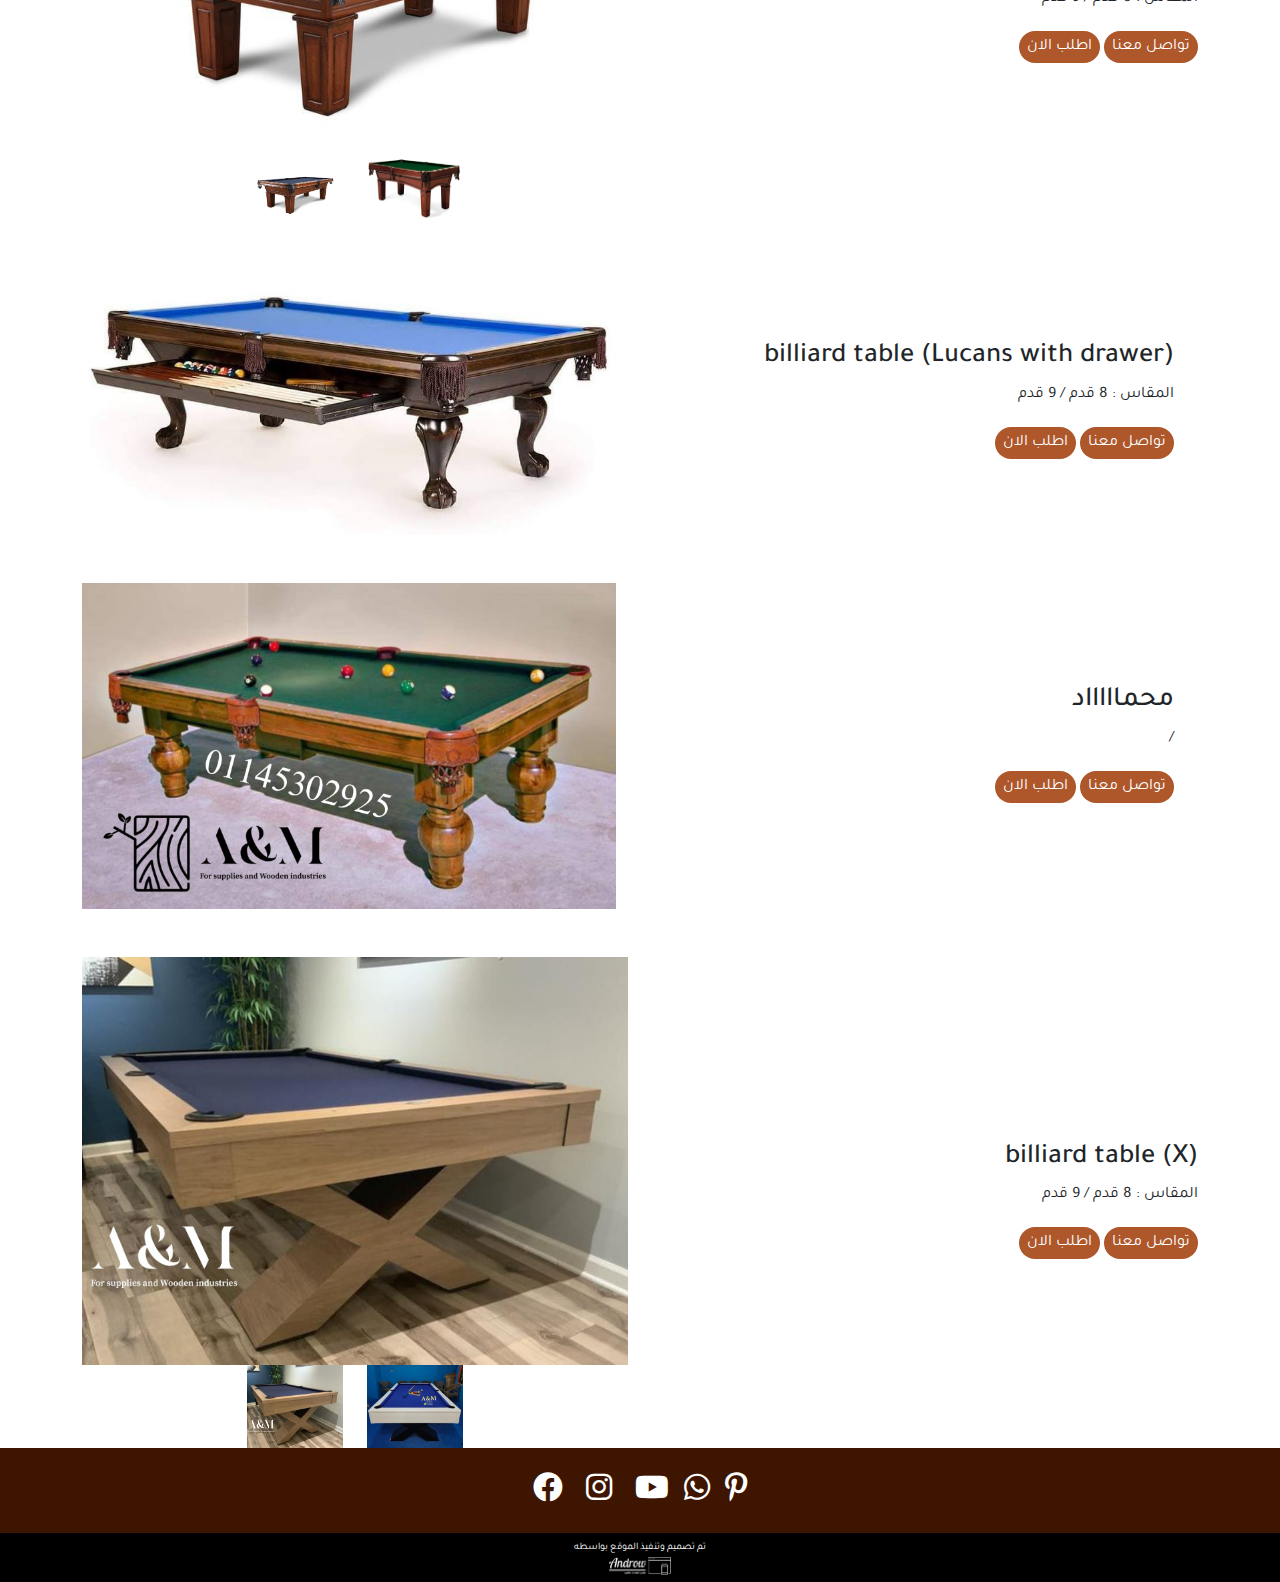
==== commit 4d770edd: "first commit" ====
--- a/billiard.html
+++ b/billiard.html
@@ -102,7 +102,7 @@
                             <a class="nav-link me-lg-5 mt-2" href="./index.html">الرئيسيه</a>
                         </li>
                         <li class="nav-item">
-                            <a class="nav-link mt-2 me-lg-5" href="#">
+                            <a class="nav-link mt-2 me-lg-5" href="./كتالوج العاب و شطرنج و رابر و نجيله  A&M OUTDOOR-1.pdf" download="A&M">
                                 تحميل الكتالوج
                                 <i class="fa-solid fa-download"></i>
                             </a>
@@ -562,8 +562,12 @@
         </div>
     </footer>
     <div class="lastsec  align-content-center text-center">
-        <p>تم تصميم وتنفيذ الموقع بواسطه</p>
-        <img src="./androw-high-resolution-logo-white-transparent.png" style=" height: 30px; margin-bottom: 5px;">
+        <div class="container lastsec">
+            <p class="pt-2">تم تصميم وتنفيذ الموقع بواسطه</p>
+            <a href="https://wa.me/+201129572930">
+                <img src="./androw-high-resolution-logo-white-transparent.png" style=" height: 18px; margin-bottom: 5px;">
+            </a>
+        </div>
     </div>
     <a href="https://wa.me/+201145302925" class="logo hover-target" target="_blank">
         <img src="./image/whatsapp.png" alt="">
--- a/css/style-billiard.css
+++ b/css/style-billiard.css
@@ -208,7 +208,7 @@
 
 
 footer {
-  background-color: var(--color2);
+  background-color: #3d1501;
 }
 
 footer a {
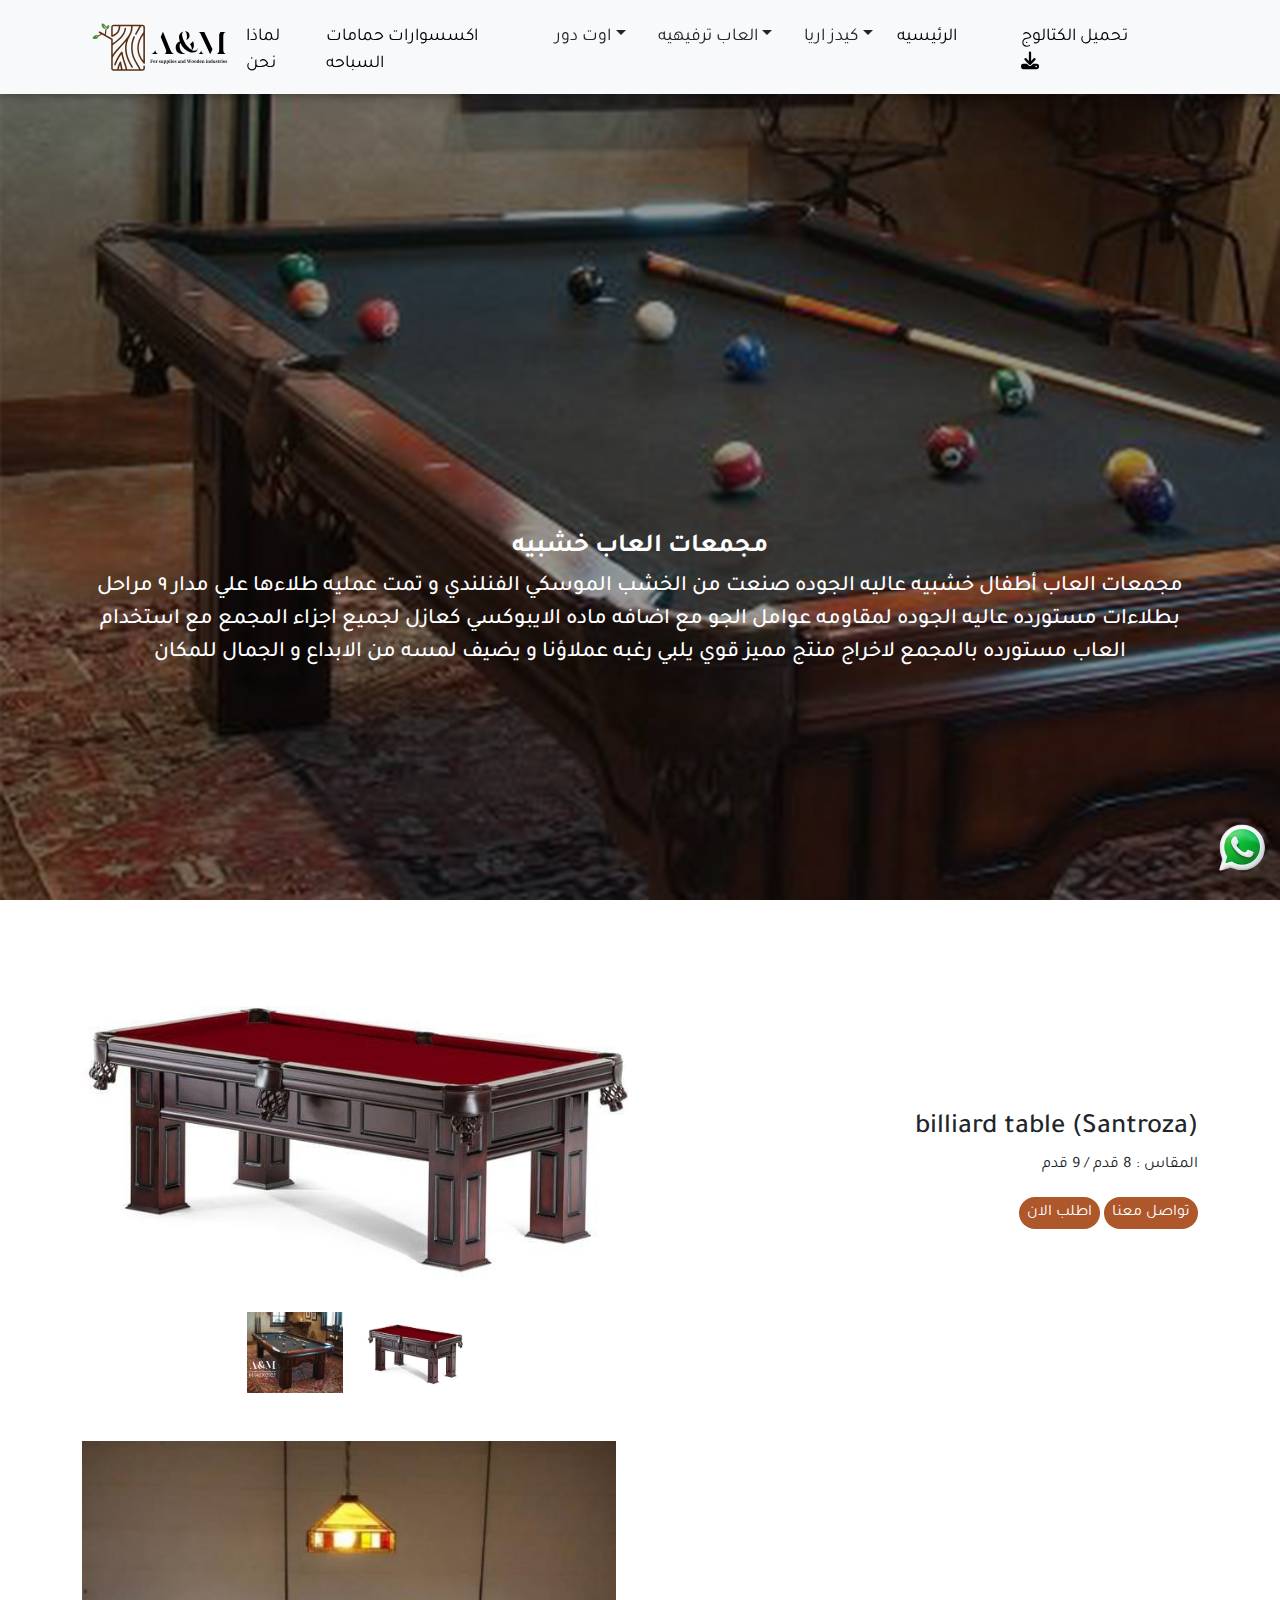
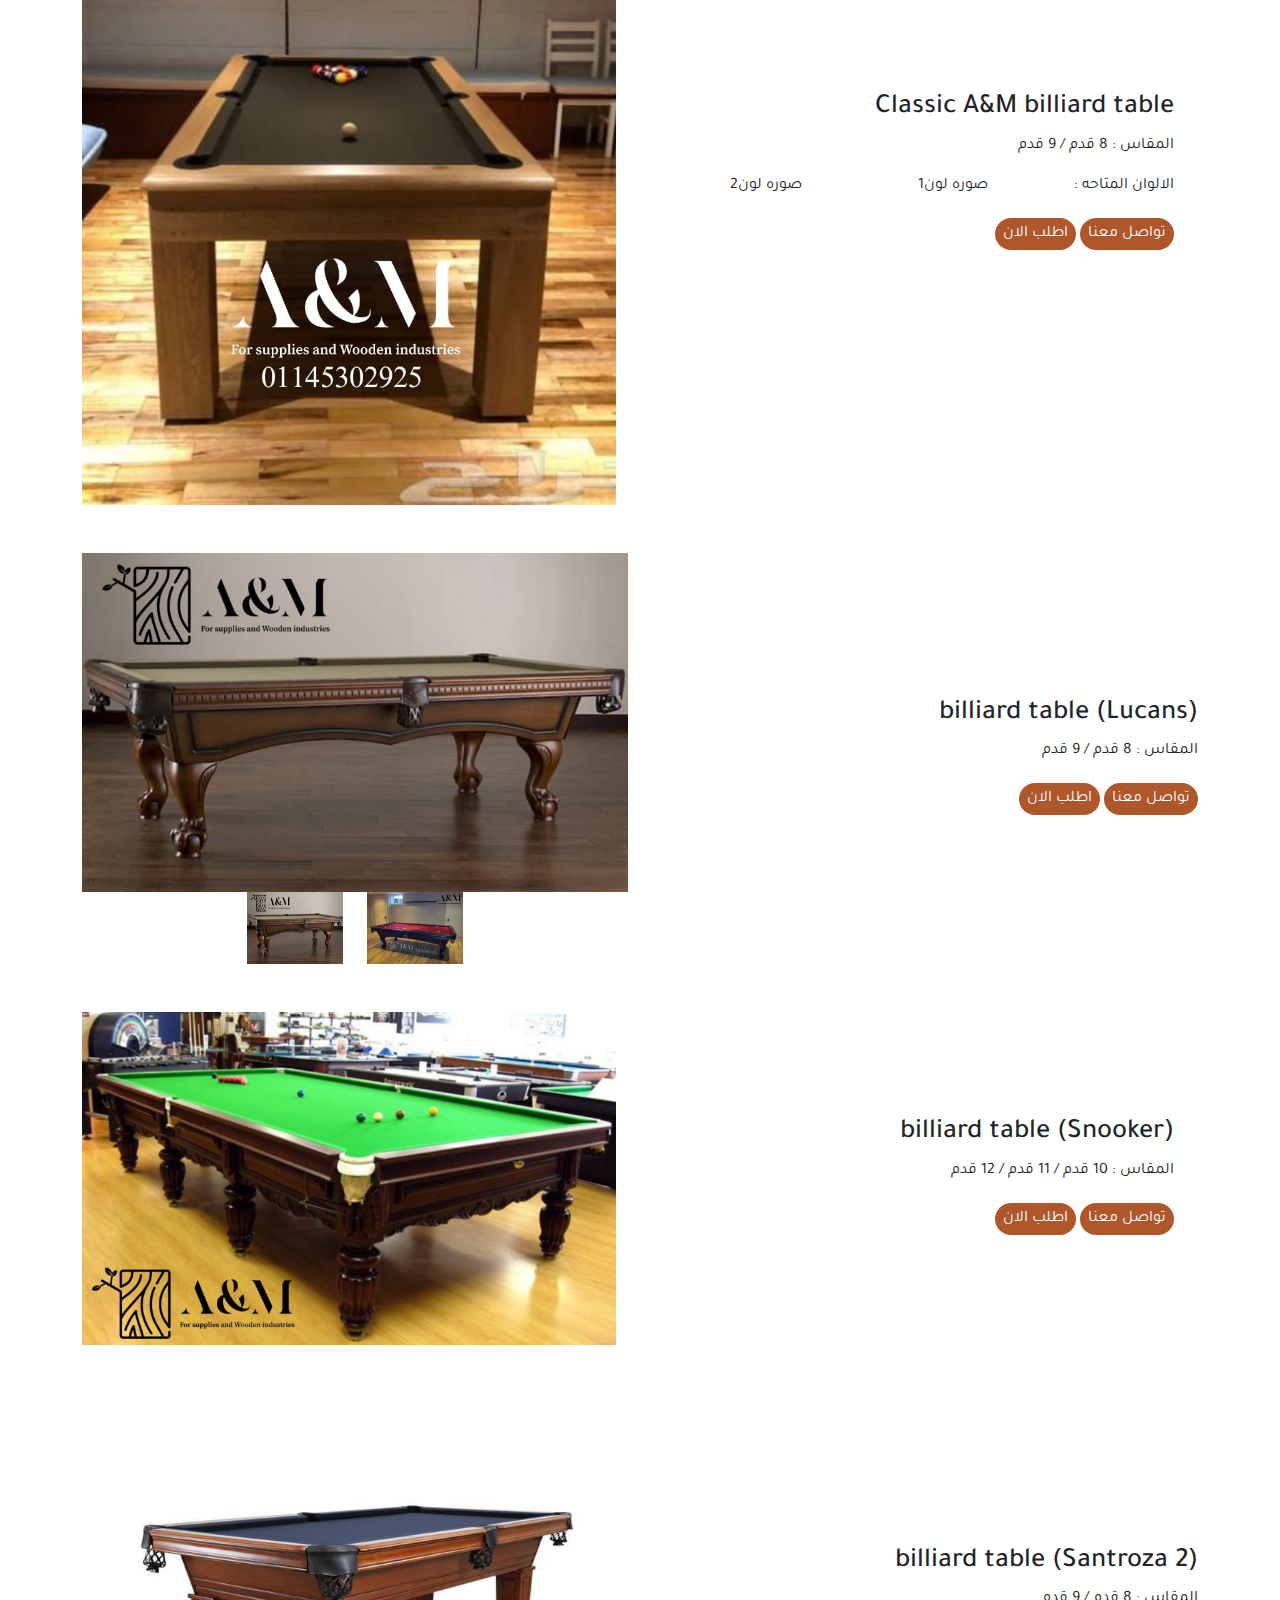
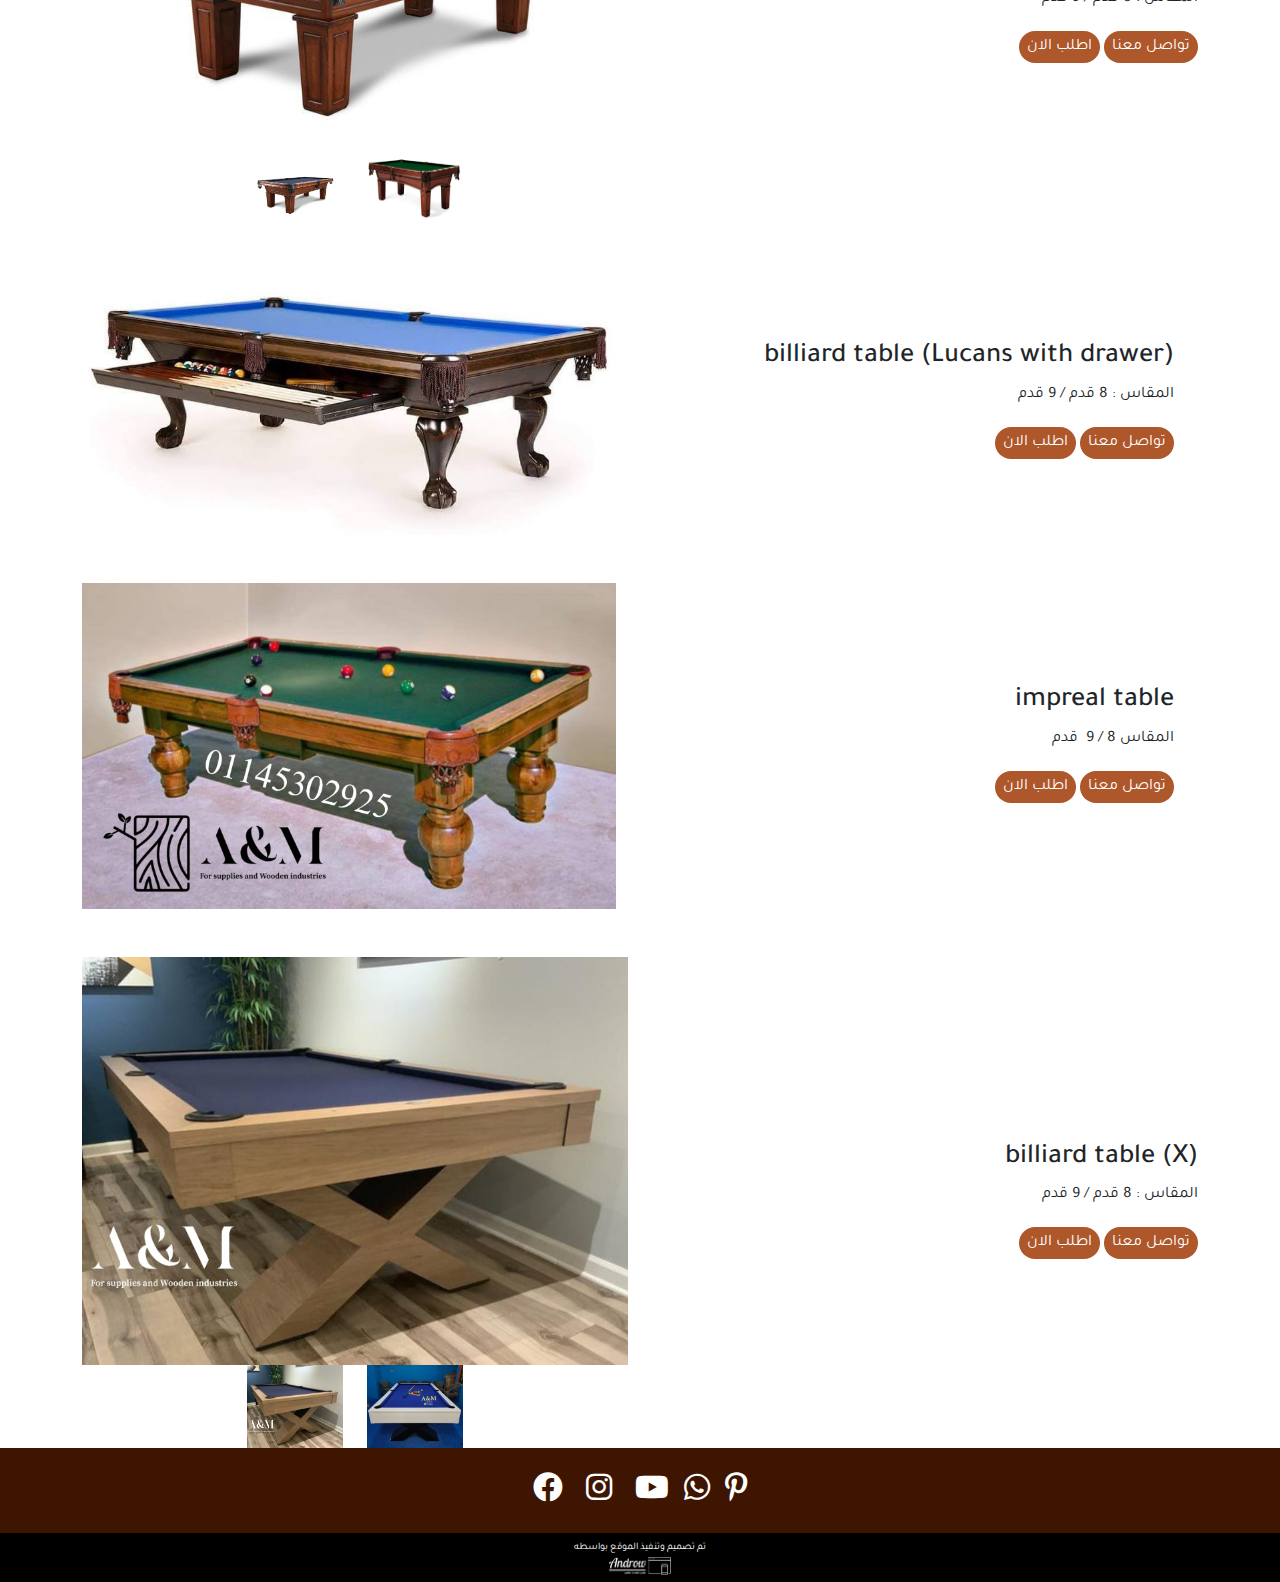
==== commit 8dba4f80: "first commit" ====
--- a/billiard.html
+++ b/billiard.html
@@ -449,10 +449,10 @@
                 </div>
                 <div class="col-lg-6 col-md-6 col-12 mt-5 text-end">
                     <h3>
-                        محماااااد
+                        impreal table
                     </h3>
                     <p>
-                        /
+                        المقاس 8 / 9  قدم
                     </p>
                     <!-- <div class=" text-end">
                         <div class="row align-items-center">
--- a/css/style-billiard.css
+++ b/css/style-billiard.css
@@ -93,7 +93,7 @@
   position: relative;
   color: black;
   font-size: 18px;
-  margin-left: 10px;
+  /* margin-left: 10px; */
 }
 
 .nav-link::after {
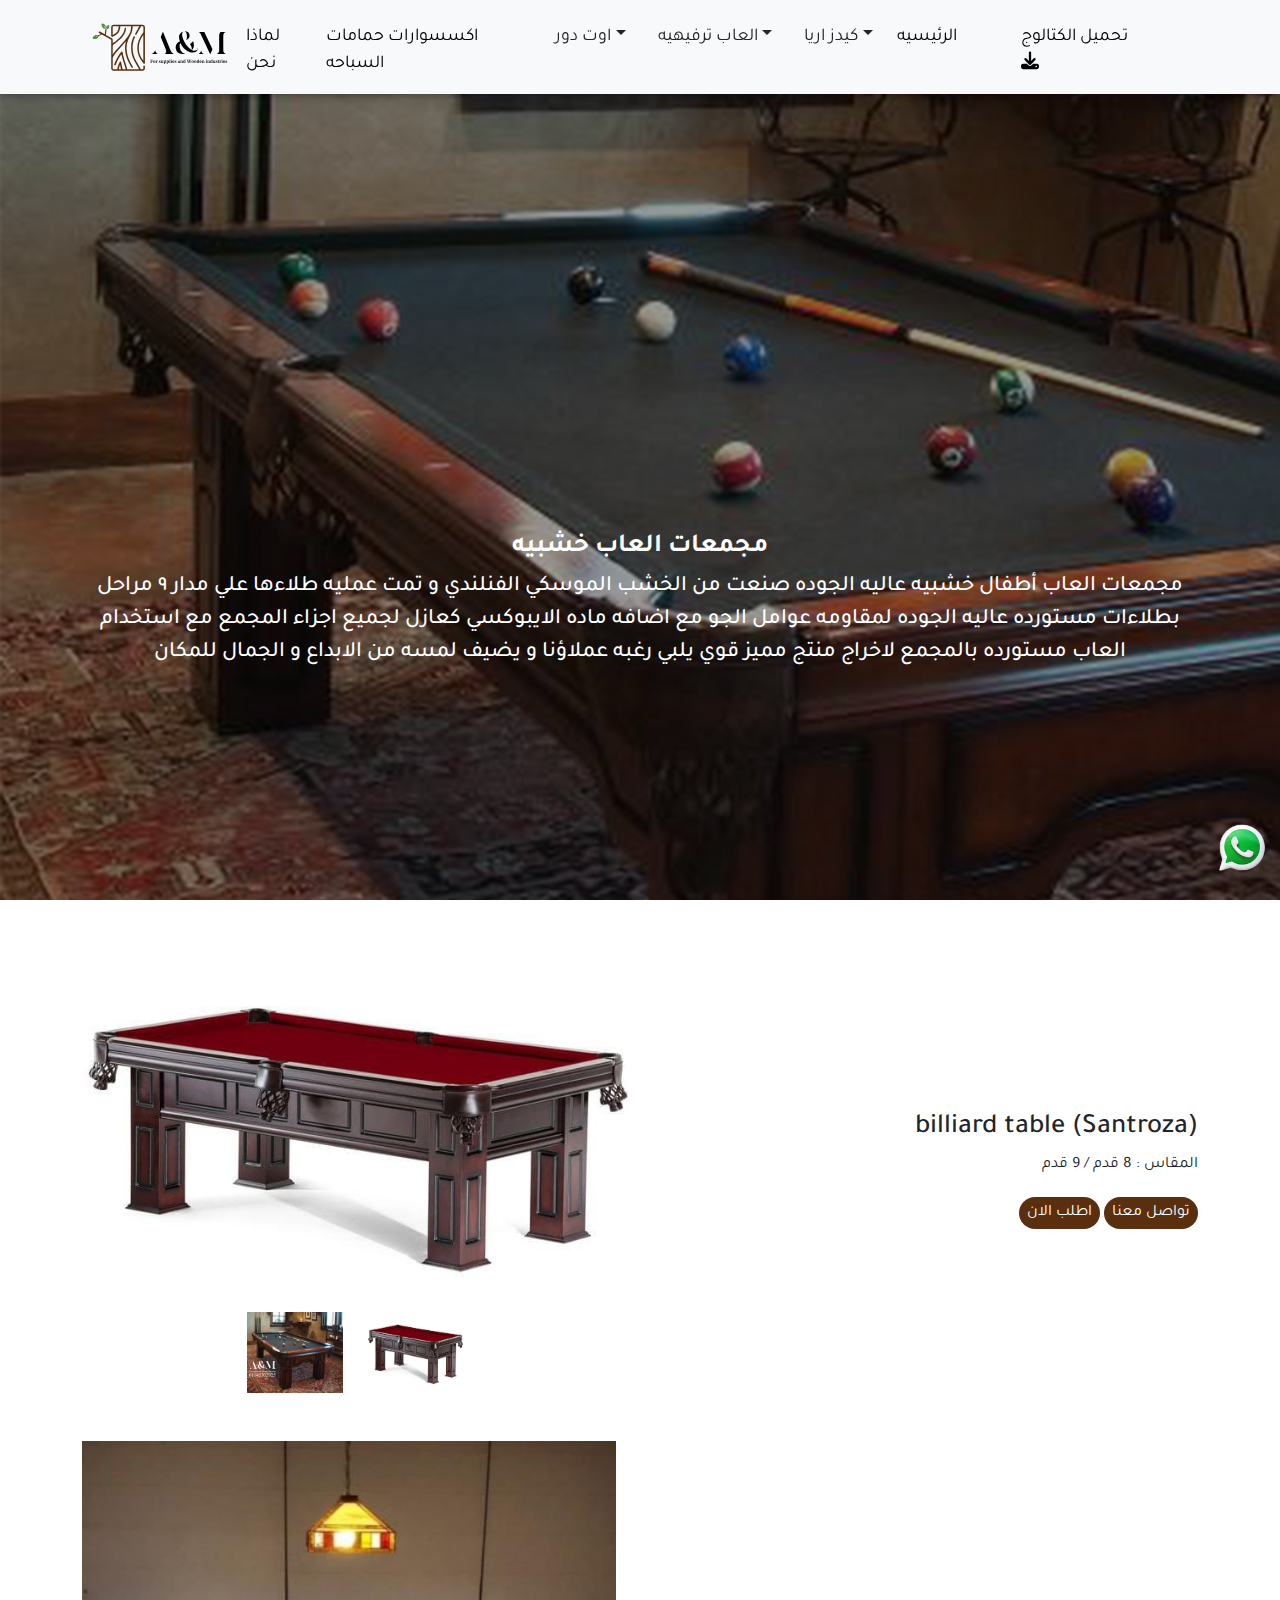
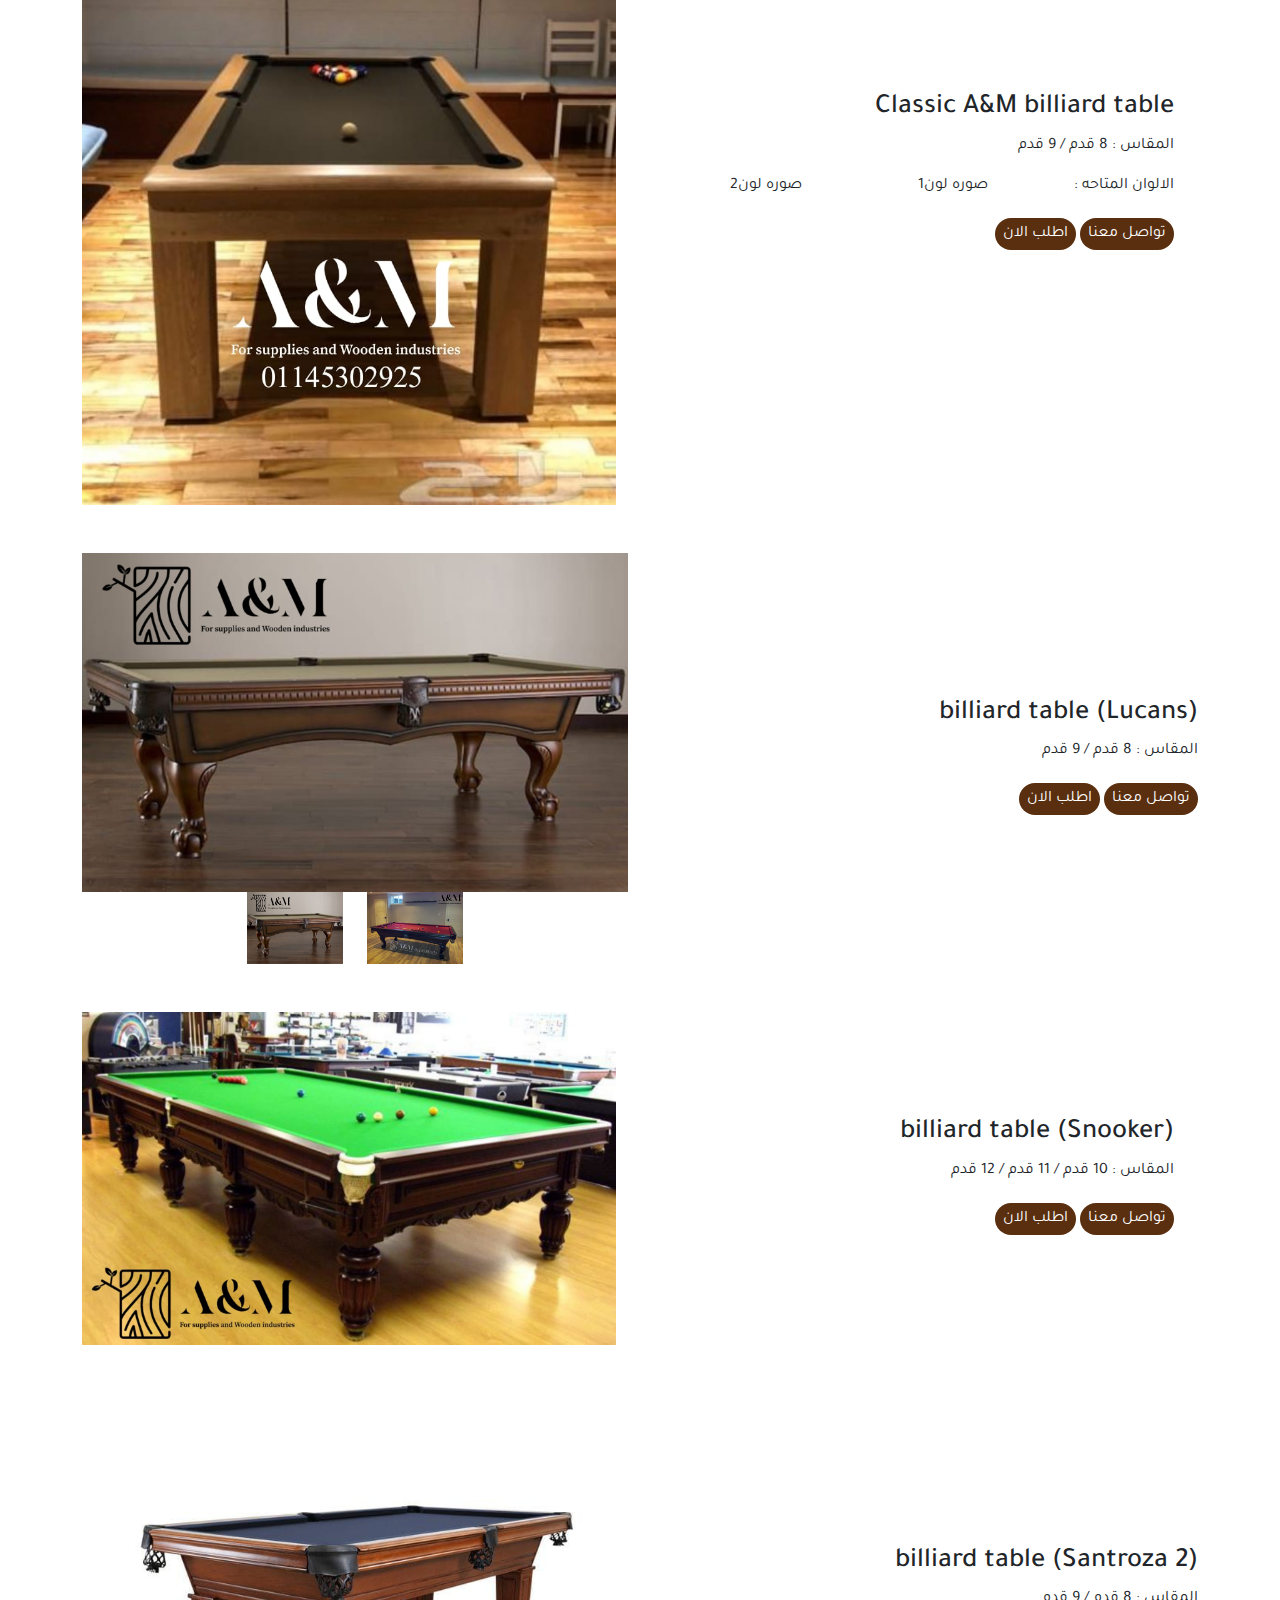
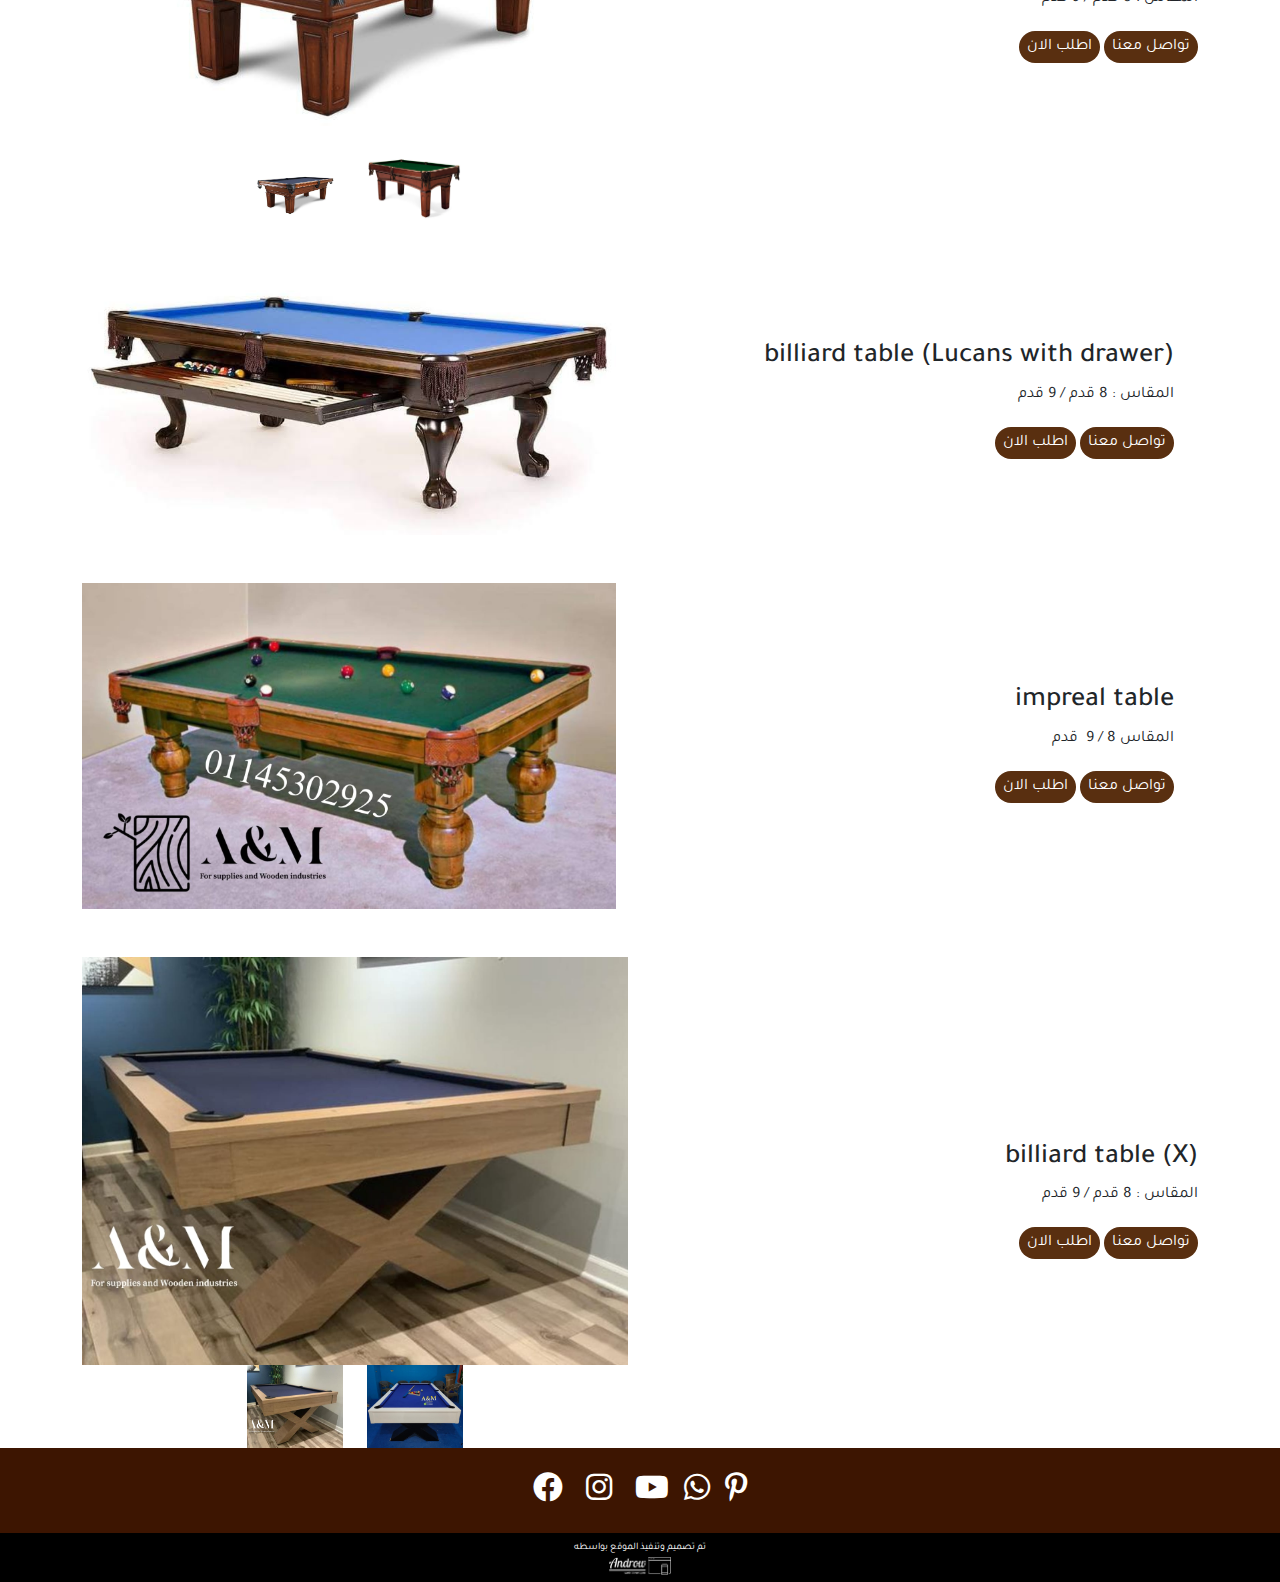
==== commit 76afcf11: "first commit" ====
--- a/billiard.html
+++ b/billiard.html
@@ -7,6 +7,7 @@
         <meta name="keywords" content="HTML,CSS,XML,JavaScript">
         <meta name="author" content="John Doe">
         <meta name="viewport" content="width=device-width, initial-scale=1.0">
+        <!-- ------------------links----------------------- -->
         <link rel="stylesheet" href="./css/all.min.css">
         <link rel="stylesheet" href="./css/bootstrap.min.css">
         <link rel="stylesheet" href="./css/style-billiard.css">
@@ -41,7 +42,7 @@
                         <li class="nav-item">
                             <a class="nav-link mt-2" href="./pool.html"> اكسسوارات حمامات السباحه</a>
                         </li>
-                        <div class="dropdown  nav-item nav-link  mydrop">
+                        <li class="dropdown  nav-item nav-link  mydrop">
                             <a
                                 class="btn  dropdown-toggle mydrop "
                                 href="#"
@@ -60,8 +61,8 @@
                                     <a class="dropdown-item nav-link" href="./bins.html">bins -picknic - bences</a>
                                 </li>
                             </ul>
-                        </div>
-                        <div class="dropdown  nav-item nav-link  mydrop">
+                        </li>
+                        <li class="dropdown  nav-item nav-link  mydrop">
                             <a
                                 class="btn  dropdown-toggle mydrop "
                                 href="#"
@@ -80,8 +81,8 @@
                                     <a class="dropdown-item nav-link" href="./chess.html">شطرنج</a>
                                 </li>
                             </ul>
-                        </div>
-                        <div class="dropdown  nav-item nav-link  mydrop">
+                        </li>
+                        <li class="dropdown  nav-item nav-link  mydrop">
                             <a
                                 class="btn  dropdown-toggle mydrop "
                                 href="#"
@@ -97,7 +98,7 @@
                                     <a class="dropdown-item nav-link" href="./Plastic.html">مجمعات بلاستيكيه</a>
                                 </li>
                             </ul>
-                        </div>
+                        </li>
                         <li class="nav-item">
                             <a class="nav-link me-lg-5 mt-2" href="./index.html">الرئيسيه</a>
                         </li>
@@ -130,7 +131,7 @@
                         class="img-fluid"
                         src="./image/بلياردو/1-1.jpg"
                         name="preview_1"
-                        alt=""
+                        alt="بلياردو"
                     >
                 </div>
                 <div class="thumbnail_1   row justify-content-center">
@@ -138,14 +139,14 @@
                         onclick="preview_1.src=img1_1.src"
                         src="./image/بلياردو/1-2.jpg"
                         name="img1_1"
-                        alt=""
+                        alt="بلياردو"
                         class="img-fluid"
                     >
                     <img
                         onclick="preview_1.src=img2_1.src"
                         src="./image/بلياردو/1-1.jpg"
                         name="img2_1"
-                        alt=""
+                        alt="بلياردو"
                         class="img-fluid"
                     >
                 </div>
@@ -173,8 +174,8 @@
                 <div class=" text-end mt-4 mb-2">
                     <div class="row align-items-end">
                         <div class=" ">
-                            <a class=" col a-contact p-2 w-100" href="">  تواصل معنا</a>
-                            <a class="col a-order p-2" href=""> اطلب الان</a>
+                            <a class=" col a-contact p-2 w-100" href="https://wa.me/+201145302925">  تواصل معنا</a>
+                            <a class="col a-order p-2" href="https://wa.me/+201145302925"> اطلب الان</a>
                         </div>
                     </div>
                 </div>
@@ -188,7 +189,7 @@
                     <img
                         class="prodect-img img-fluid"
                         src="./image/بلياردو/2.jpg"
-                        alt=""
+                        alt="بلياردو"
                         onClick="window.open(this.src)"
                         role="button"
                         tabIndex="0"
@@ -217,8 +218,8 @@
                     <div class=" text-end mt-4 mb-2">
                         <div class="row align-items-end">
                             <div class=" ">
-                                <a class=" col a-contact p-2 w-100" href="">  تواصل معنا</a>
-                                <a class="col a-order p-2" href=""> اطلب الان</a>
+                                <a class=" col a-contact p-2 w-100" href="https://wa.me/+201145302925">  تواصل معنا</a>
+                                <a class="col a-order p-2" href="https://wa.me/+201145302925"> اطلب الان</a>
                             </div>
                         </div>
                     </div>
@@ -242,14 +243,14 @@
                         onclick="preview_2.src=img1_2.src"
                         src="./image/بلياردو/3-1.jpg"
                         name="img1_2"
-                        alt=""
+                        alt="بلياردو"
                         class="img-fluid"
                     >
                     <img
                         onclick="preview_2.src=img2_2.src"
                         src="./image/بلياردو/3-2.jpg"
                         name="img2_2"
-                        alt=""
+                        alt="بلياردو"
                         class="img-fluid"
                     >
                 </div>
@@ -277,8 +278,8 @@
                 <div class=" text-end mt-4 mb-2">
                     <div class="row align-items-end">
                         <div class=" ">
-                            <a class=" col a-contact p-2 w-100" href="">  تواصل معنا</a>
-                            <a class="col a-order p-2" href=""> اطلب الان</a>
+                            <a class=" col a-contact p-2 w-100" href="https://wa.me/+201145302925">  تواصل معنا</a>
+                            <a class="col a-order p-2" href="https://wa.me/+201145302925"> اطلب الان</a>
                         </div>
                     </div>
                 </div>
@@ -321,8 +322,8 @@
                     <div class=" text-end mt-4 mb-2">
                         <div class="row align-items-end">
                             <div class=" ">
-                                <a class=" col a-contact p-2 w-100" href="">  تواصل معنا</a>
-                                <a class="col a-order p-2" href=""> اطلب الان</a>
+                                <a class=" col a-contact p-2 w-100" href="https://wa.me/+201145302925">  تواصل معنا</a>
+                                <a class="col a-order p-2" href="https://wa.me/+201145302925"> اطلب الان</a>
                             </div>
                         </div>
                     </div>
@@ -338,7 +339,7 @@
                         class="img-fluid"
                         src="./image/بلياردو/5-1.jpg"
                         name="preview_4"
-                        alt=""
+                        alt="بلياردو"
                     >
                 </div>
                 <div class="thumbnail_4   row justify-content-center">
@@ -346,14 +347,14 @@
                         onclick="preview_4.src=img1_4.src"
                         src="./image/بلياردو/5-1.jpg"
                         name="img1_4"
-                        alt=""
+                        alt="بلياردو"
                         class="img-fluid"
                     >
                     <img
                         onclick="preview_4.src=img2_4.src"
                         src="./image/بلياردو/5-2.jpg"
                         name="img2_4"
-                        alt=""
+                        alt="بلياردو"
                         class="img-fluid"
                     >
                 </div>
@@ -381,8 +382,8 @@
                 <div class=" text-end mt-4 mb-2">
                     <div class="row align-items-end">
                         <div class=" ">
-                            <a class=" col a-contact p-2 w-100" href="">  تواصل معنا</a>
-                            <a class="col a-order p-2" href=""> اطلب الان</a>
+                            <a class=" col a-contact p-2 w-100" href="https://wa.me/+201145302925">  تواصل معنا</a>
+                            <a class="col a-order p-2" href="https://wa.me/+201145302925"> اطلب الان</a>
                         </div>
                     </div>
                 </div>
@@ -396,7 +397,7 @@
                     <img
                         class="prodect-img img-fluid"
                         src="./image/بلياردو/6.jpg"
-                        alt=""
+                        alt="بلياردو"
                         onClick="window.open(this.src)"
                         role="button"
                         tabIndex="0"
@@ -425,8 +426,8 @@
                     <div class=" text-end mt-4 mb-2">
                         <div class="row align-items-end">
                             <div class=" ">
-                                <a class=" col a-contact p-2 w-100" href="">  تواصل معنا</a>
-                                <a class="col a-order p-2" href=""> اطلب الان</a>
+                                <a class=" col a-contact p-2 w-100" href="https://wa.me/+201145302925">  تواصل معنا</a>
+                                <a class="col a-order p-2" href="https://wa.me/+201145302925"> اطلب الان</a>
                             </div>
                         </div>
                     </div>
@@ -441,7 +442,7 @@
                     <img
                         class="prodect-img img-fluid"
                         src="./image/بلياردو/7.jpg"
-                        alt=""
+                        alt="بلياردو"
                         onClick="window.open(this.src)"
                         role="button"
                         tabIndex="0"
@@ -470,8 +471,8 @@
                     <div class=" text-end mt-4 mb-2">
                         <div class="row align-items-end">
                             <div class=" ">
-                                <a class=" col a-contact p-2 w-100" href="">  تواصل معنا</a>
-                                <a class="col a-order p-2" href=""> اطلب الان</a>
+                                <a class=" col a-contact p-2 w-100" href="https://wa.me/+201145302925">  تواصل معنا</a>
+                                <a class="col a-order p-2" href="https://wa.me/+201145302925"> اطلب الان</a>
                             </div>
                         </div>
                     </div>
@@ -487,7 +488,7 @@
                         class="img-fluid"
                         src="./image/بلياردو/8-1.jpg"
                         name="preview_3"
-                        alt=""
+                        alt="بلياردو"
                     >
                 </div>
                 <div class="thumbnail_3   row justify-content-center">
@@ -495,14 +496,14 @@
                         onclick="preview_3.src=img1_3.src"
                         src="./image/بلياردو/8-1.jpg"
                         name="img1_3"
-                        alt=""
+                        alt="بلياردو"
                         class="img-fluid"
                     >
                     <img
                         onclick="preview_3.src=img2_3.src"
                         src="./image/بلياردو/8-2.jpg"
                         name="img2_3"
-                        alt=""
+                        alt="بلياردو"
                         class="img-fluid"
                     >
                 </div>
@@ -530,8 +531,8 @@
                 <div class=" text-end mt-4 mb-2">
                     <div class="row align-items-end">
                         <div class=" ">
-                            <a class=" col a-contact p-2 w-100" href="">  تواصل معنا</a>
-                            <a class="col a-order p-2" href=""> اطلب الان</a>
+                            <a class=" col a-contact p-2 w-100" href="https://wa.me/+201145302925">  تواصل معنا</a>
+                            <a class="col a-order p-2" href="https://wa.me/+201145302925"> اطلب الان</a>
                         </div>
                     </div>
                 </div>
@@ -542,19 +543,19 @@
         <div class="container text-center">
             <div class="row align-items-start ">
                 <div class="col  mt-4 mb-3">
-                    <a href="" class="face m-2">
+                    <a href="#" class="face m-2">
                         <i class="fa-brands fa-facebook"></i>
                     </a>
-                    <a href="" class="insta  m-2">
+                    <a href="#" class="insta  m-2">
                         <i class="fa-brands fa-instagram"></i>
                     </a>
-                    <a href="" class="you  m-2">
+                    <a href="#" class="you  m-2">
                         <i class="fa-brands fa-youtube"></i>
                     </a>
                     <a href="https://wa.me/+201145302925" class="whatsapp">
                         <i class="fa-brands fa-whatsapp"></i>
                     </a>
-                    <a href="" class="pin  m-2">
+                    <a href="#" class="pin  m-2">
                         <i class="fa-brands fa-pinterest-p"></i>
                     </a>
                 </div>
@@ -565,25 +566,25 @@
         <div class="container lastsec">
             <p class="pt-2">تم تصميم وتنفيذ الموقع بواسطه</p>
             <a href="https://wa.me/+201129572930">
-                <img src="./androw-high-resolution-logo-white-transparent.png" style=" height: 18px; margin-bottom: 5px;">
+                <img src="./androw-high-resolution-logo-white-transparent.png" alt="androw" style=" height: 18px; margin-bottom: 5px;">
             </a>
         </div>
     </div>
     <a href="https://wa.me/+201145302925" class="logo hover-target" target="_blank">
-        <img src="./image/whatsapp.png" alt="">
+        <img src="./image/whatsapp.png" alt="whatsapp">
     </a>
     <script src="https://unpkg.com/aos@2.3.1/dist/aos.js"></script>
     <script>
         AOS.init();
     </script>
-    <script>document.addEventListener ('keyup' ,(e)=> {
+    <!-- <script>document.addEventListener ('keyup' ,(e)=> {
         navigator.clipboard.writeText ('');
         alert (' لا يمكنك اخذ لقطه شاشه برجاء التواصل معنا عن طريق الواتساب');
-    });
-    </script>
-    <script src="./js/bootstrap.bundle.min.js"></script>
-    <script src="./js/main.js"></script>
-    <!-- <script>
+    }); -->
+</script>
+<script src="./js/bootstrap.bundle.min.js"></script>
+<script src="./js/main.js"></script>
+<!-- <script>
         function imgWindow() {
          window.open("image") }
     </script> -->
--- a/css/style-billiard.css
+++ b/css/style-billiard.css
@@ -103,7 +103,7 @@
   background-color: var(--color1);
   position: absolute;
   left: 10px;
-  top: 80%;
+  bottom: 8px;
 }
 
 .nav-link:hover::after {
@@ -152,42 +152,42 @@
   height: 110vh;
 } */
 
-
 .a-contact {
+  background: var(--color3);
+  text-decoration: none;
+  color: white;
+  border-radius: 20px;
+
+}
+
+.a-contact a {
+  text-decoration: none;
+  color: white;
+}
+
+.a-contact:hover {
   background: var(--color2);
+}
+
+
+
+.a-order {
+  background: var(--color3);
   text-decoration: none;
   color: white;
   border-radius: 20px;
 
 }
 
-.a-contact a {
-  text-decoration: none;
-  color: white;
-}
-
-.a-contact:hover {
-  background: var(--color3);
-}
-
-
-
-.a-order {
+.a-order a {
+  text-decoration: none;
+  color: white;
+
+}
+
+.a-order:hover {
   background: var(--color2);
-  text-decoration: none;
-  color: white;
-  border-radius: 20px;
-}
-
-.a-order a {
-  text-decoration: none;
-  color: white;
-}
-
-.a-order:hover {
-  background: var(--color3);
-}
-
+}
 
 .thumbnail_1 img {
   width: 120px;
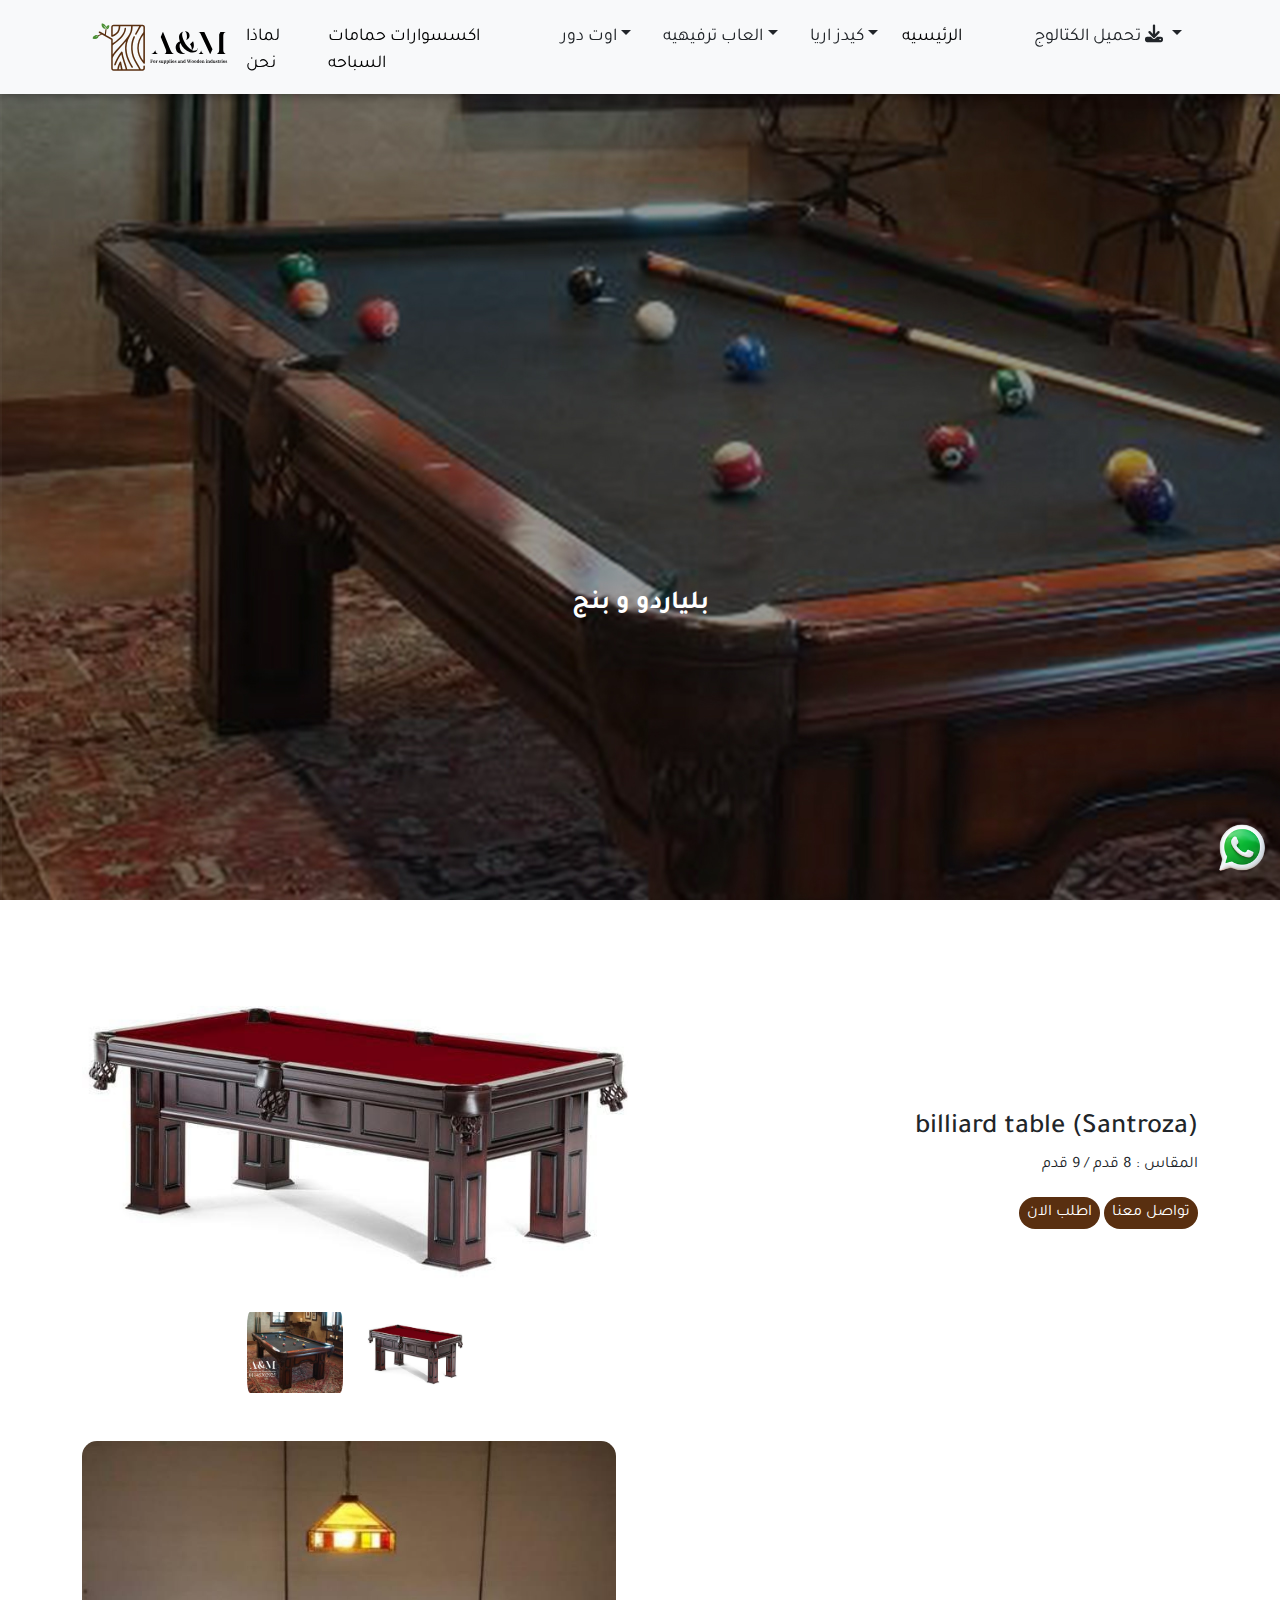
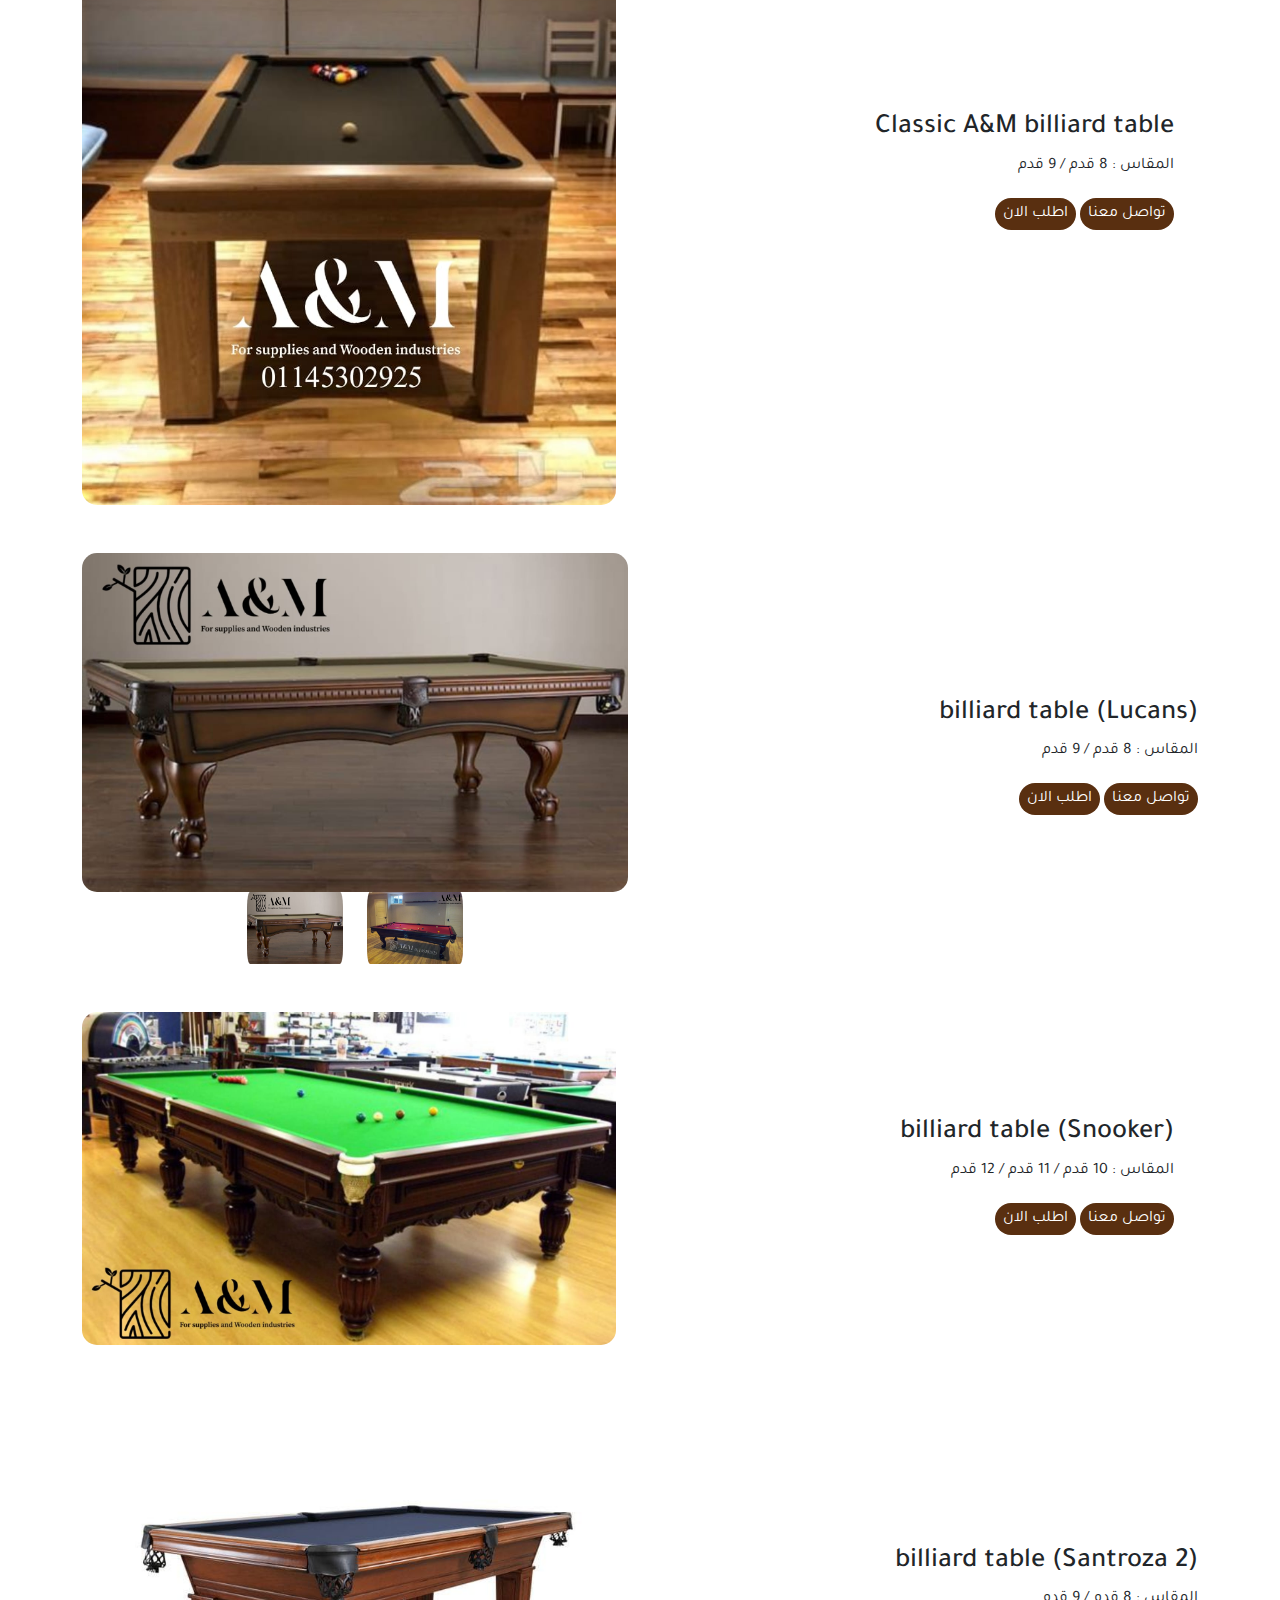
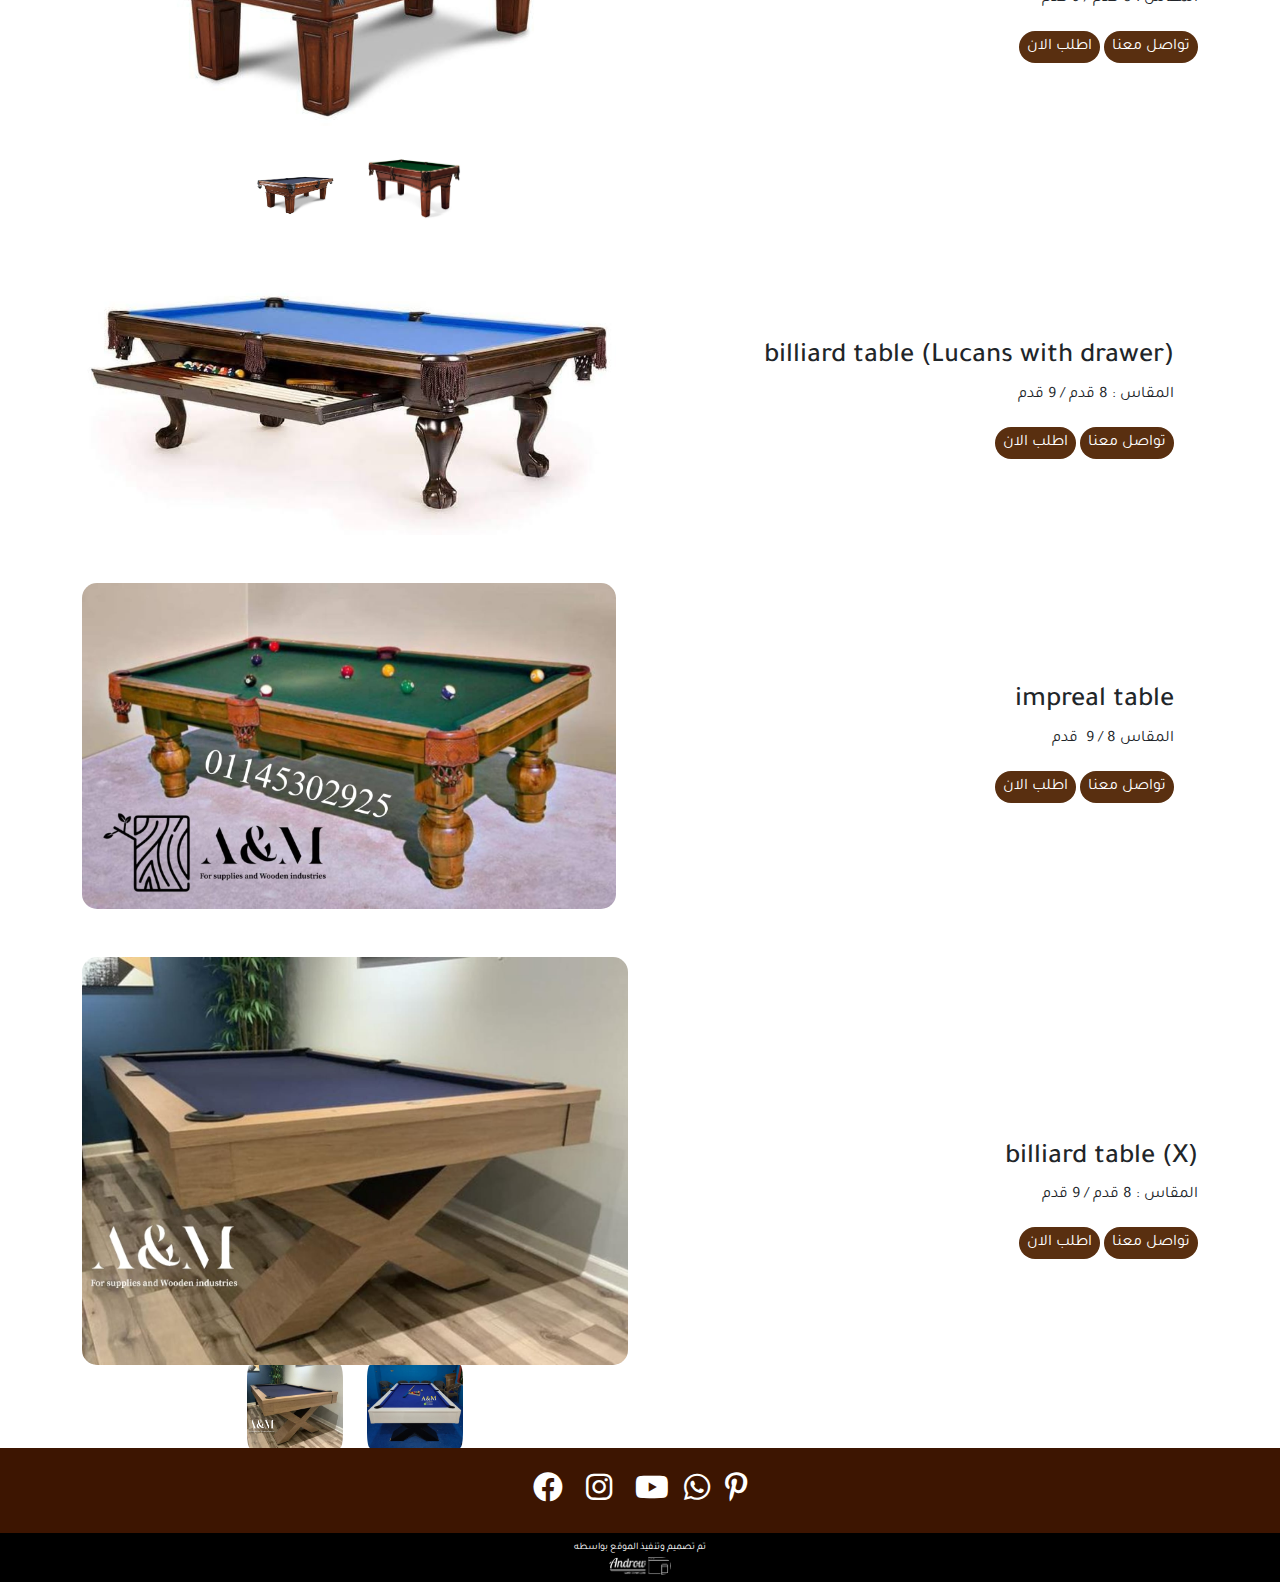
==== commit 7c67d7d7: "30/1" ====
--- a/billiard.html
+++ b/billiard.html
@@ -102,11 +102,31 @@
                         <li class="nav-item">
                             <a class="nav-link me-lg-5 mt-2" href="./index.html">الرئيسيه</a>
                         </li>
-                        <li class="nav-item">
-                            <a class="nav-link mt-2 me-lg-5" href="./كتالوج العاب و شطرنج و رابر و نجيله  A&M OUTDOOR-1.pdf" download="A&M">
+                        <li class="dropdown  nav-item nav-link  mydrop">
+                            <a
+                                class="btn  dropdown-toggle mydrop "
+                                href="#"
+                                role="button"
+                                data-bs-toggle="dropdown"
+                                aria-expanded="false"
+                            >
                                 تحميل الكتالوج
                                 <i class="fa-solid fa-download"></i>
                             </a>
+                            <ul class="dropdown-menu ">
+                                <li>
+                                    <a class="nav-link " href="./كتالوج العاب و شطرنج و رابر و نجيله  A&M OUTDOOR-1.pdf" download="A&M">
+                                        كتالوج كيدز اريا
+                                        <i class="fa-solid fa-download"></i>
+                                    </a>
+                                </li>
+                                <li>
+                                    <a class="dropdown-item nav-link" href="./Plastic.html">
+                                        كتالوج اوت دور
+                                        <i class="fa-solid fa-download"></i>
+                                    </a>
+                                </li>
+                            </ul>
                         </li>
                     </ul>
                 </div>
@@ -116,8 +136,7 @@
         <!-- --------------start section 2------------ -->
         <div class="myback d-flex  justify-content-center align-content-center">
             <div class="mytext container    justify-content-center   align-content-center ">
-                <h2>مجمعات العاب خشبيه</h2>
-                <p>مجمعات العاب أطفال خشبيه عاليه الجوده صنعت من الخشب الموسكي الفنلندي و تمت عمليه طلاءها علي مدار ٩ مراحل بطلاءات مستورده عاليه الجوده لمقاومه عوامل الجو مع اضافه ماده الايبوكسي كعازل لجميع اجزاء المجمع مع استخدام العاب مستورده بالمجمع لاخراج منتج مميز قوي يلبي رغبه عملاؤنا و يضيف لمسه من الابداع و الجمال للمكان</p>
+                <h2>بلياردو و بنج</h2>
             </div>
         </div>
     </div>
@@ -202,7 +221,7 @@
                     <p>
                         المقاس : 8 قدم / 9 قدم
                     </p>
-                    <div class=" text-end">
+                    <!-- <div class=" text-end">
                         <div class="row align-items-center">
                             <div class="col-lg-4 col-md-4 col-4">
                                 صوره لون2
@@ -214,7 +233,7 @@
                                 : الالوان المتاحه
                             </div>
                         </div>
-                    </div>
+                    </div> -->
                     <div class=" text-end mt-4 mb-2">
                         <div class="row align-items-end">
                             <div class=" ">
--- a/css/style-billiard.css
+++ b/css/style-billiard.css
@@ -7,6 +7,9 @@
   --color3: #592f10;
   --color4: #4a8e33;
 
+  img {
+    border-radius: 15px;
+  }
 
 }
 
